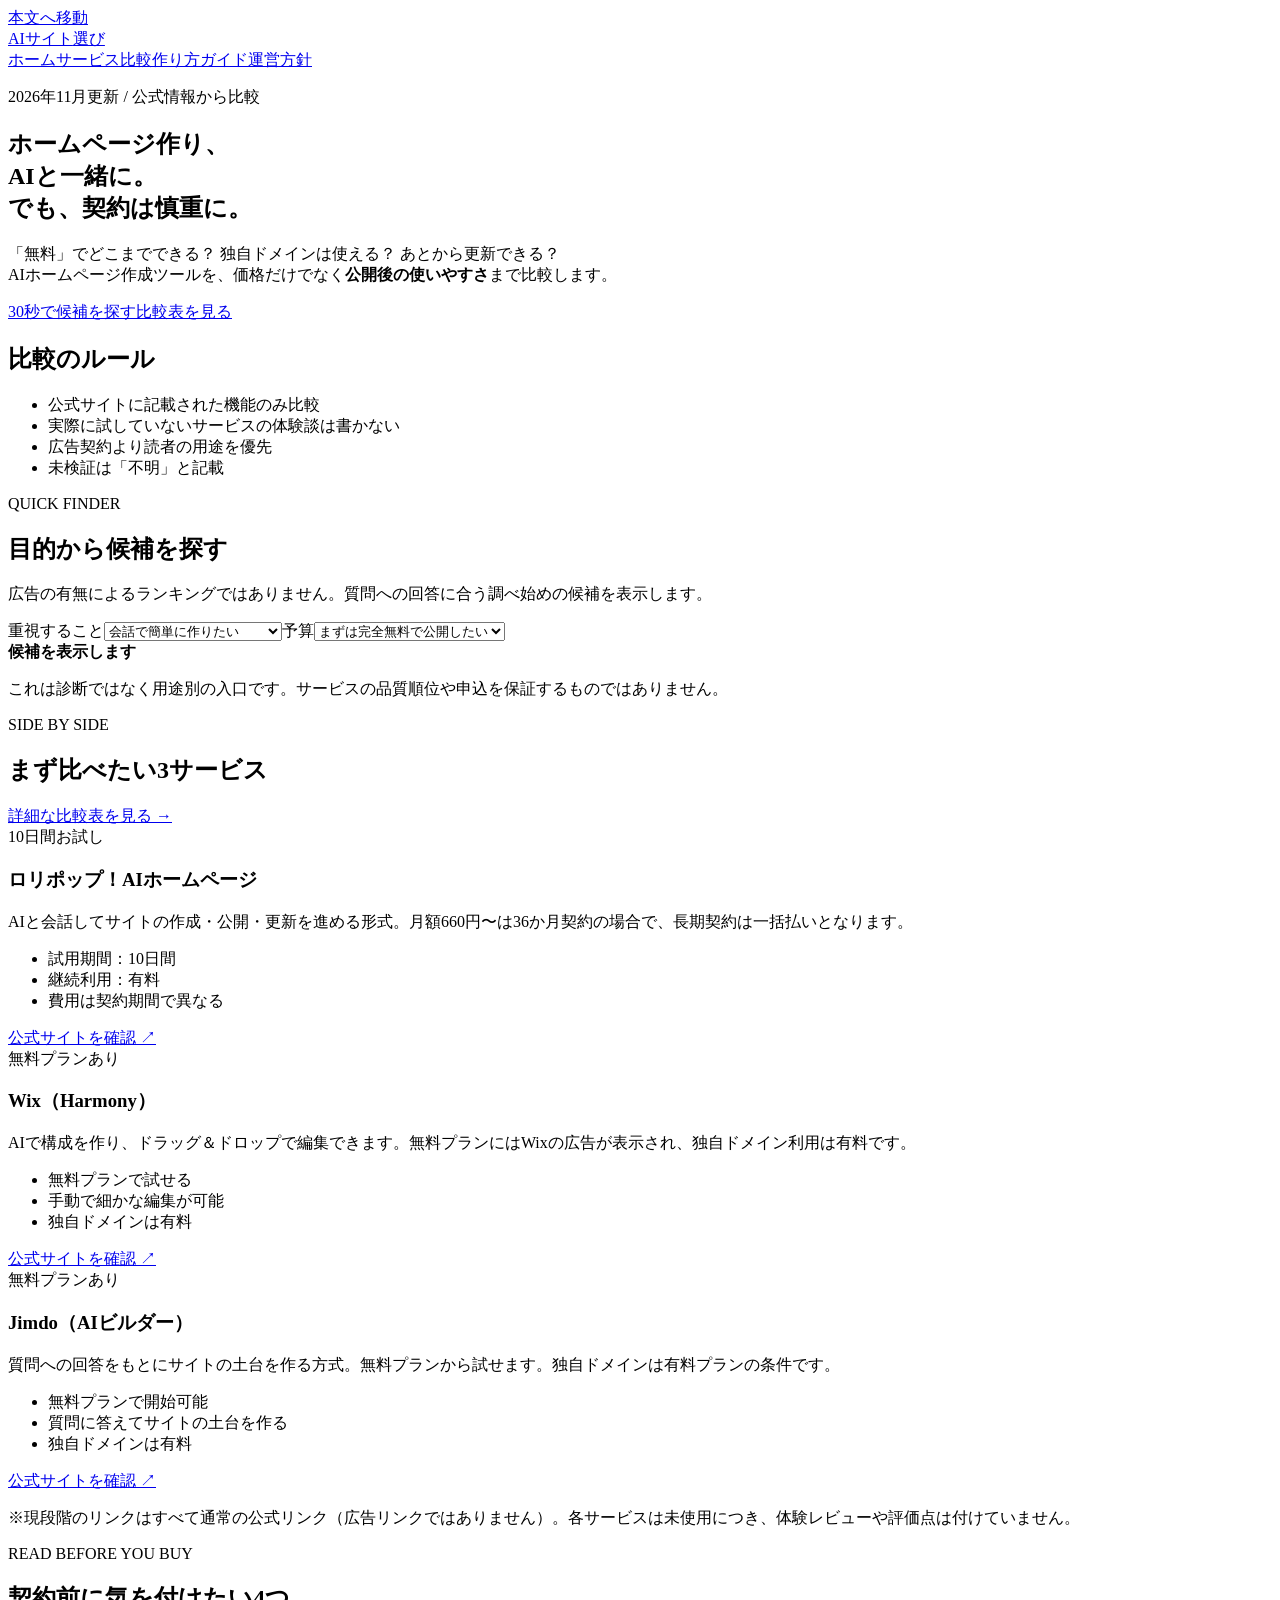
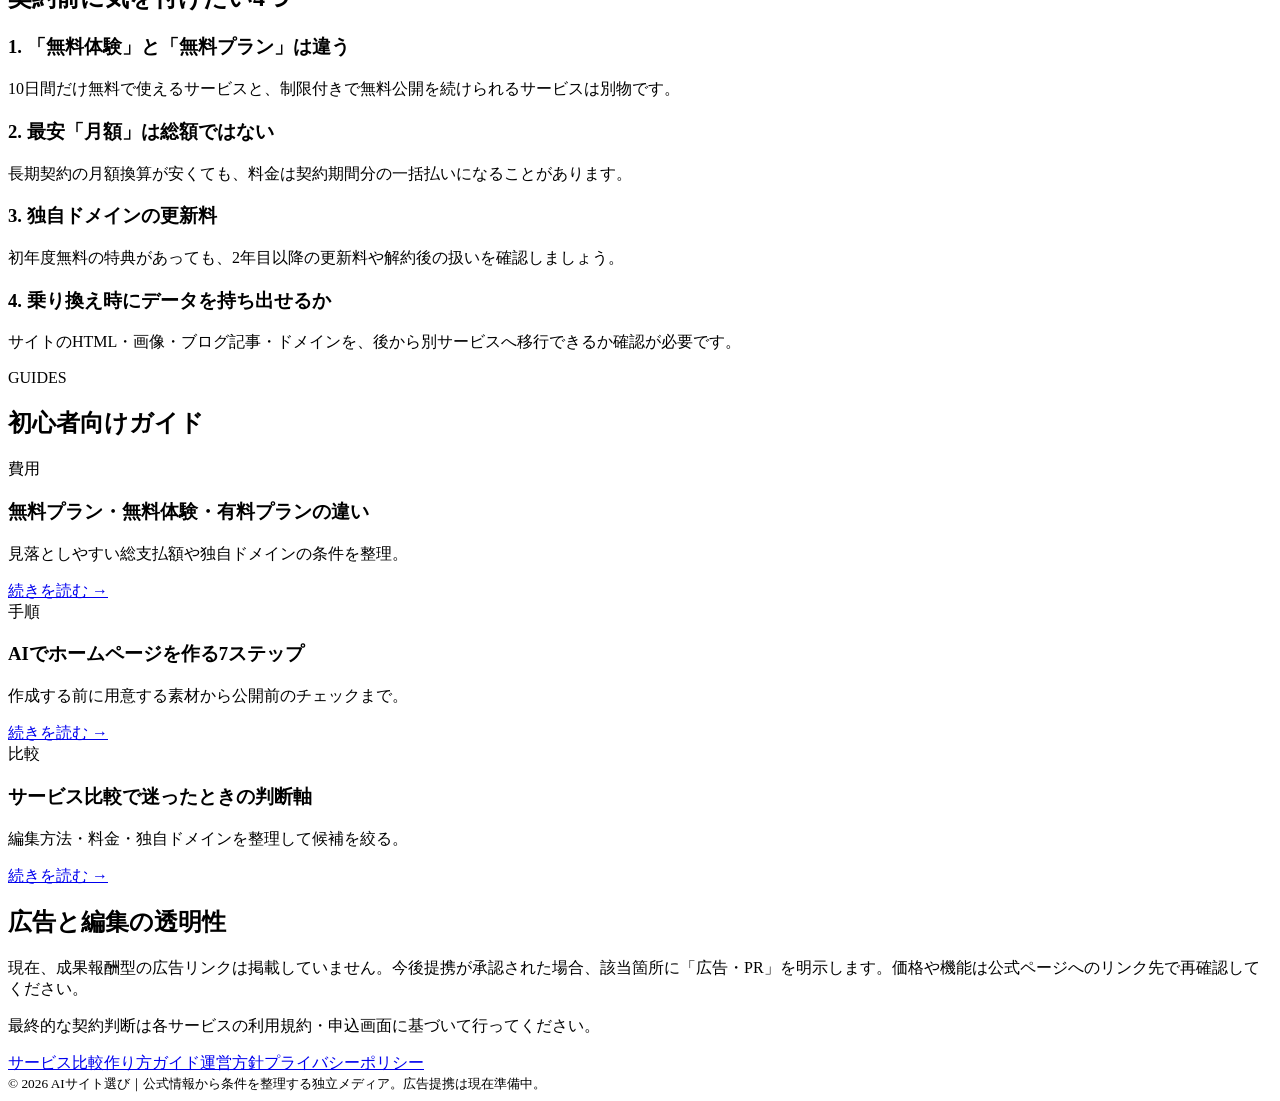
==== site/index.html @ 31f412bf "feat: publish AI website comparison v1 with scheduled checks" ====
<!doctype html>
<html lang="ja"><head>
<meta charset="utf-8"><meta name="viewport" content="width=device-width,initial-scale=1">
<meta name="description" content="AIでホームページを作りたい初心者へ。ロリポップ！AIホームページ、Wix、Jimdoの無料利用・有料条件・編集方法を公式情報から比較。">
<title>AIサイト選び｜AIホームページの作成ツールを公式情報で比較</title>
<meta name="robots" content="index,follow"><meta name="theme-color" content="#123044">
<link rel="stylesheet" href="/assets/styles.css">
</head><body><a class="skip" href="#main">本文へ移動</a>
<header class="masthead"><div class="wrap header-inner"><a class="logo" href="/">AIサイト<span>選び</span></a><nav class="nav" aria-label="メインナビゲーション"><a href="/index.html" aria-current="page">ホーム</a><a href="/compare.html">サービス比較</a><a href="/guide.html">作り方ガイド</a><a href="/about.html">運営方針</a></nav></div></header>
<main id="main">
<section class="hero"><div class="wrap hero-grid"><div><p class="eyebrow">2026年11月更新 / 公式情報から比較</p><h1>ホームページ作り、<br>AIと一緒に。<br>でも、契約は慎重に。</h1><p>「無料」でどこまでできる？ 独自ドメインは使える？ あとから更新できる？<br>AIホームページ作成ツールを、価格だけでなく<strong>公開後の使いやすさ</strong>まで比較します。</p><div class="actions"><a href="#finder" class="btn">30秒で候補を探す</a><a href="/compare.html" class="btn btn-alt">比較表を見る</a></div></div><aside class="hero-note"><h2>比較のルール</h2><ul><li>公式サイトに記載された機能のみ比較</li><li>実際に試していないサービスの体験談は書かない</li><li>広告契約より読者の用途を優先</li><li>未検証は「不明」と記載</li></ul></aside></div></section>
<section class="wrap section" id="finder"><p class="kicker">QUICK FINDER</p><h2>目的から候補を探す</h2><p class="muted">広告の有無によるランキングではありません。質問への回答に合う調べ始めの候補を表示します。</p><div class="picker"><div class="picker-grid"><label for="purpose">重視すること<select id="purpose"><option value="simple">会話で簡単に作りたい</option><option value="design">デザインを細かく直したい</option><option value="quick">質問に答えて作りたい</option></select></label><label for="budget">予算<select id="budget"><option value="free">まずは完全無料で公開したい</option><option value="paid">必要なら有料でもよい</option></select></label></div><div id="picker-result" class="picker-result" aria-live="polite"><strong>候補を表示します</strong></div><p class="aside">これは診断ではなく用途別の入口です。サービスの品質順位や申込を保証するものではありません。</p></div></section>
<section class="section section-alt"><div class="wrap"><div class="split"><div><p class="kicker">SIDE BY SIDE</p><h2>まず比べたい3サービス</h2></div><a href="/compare.html">詳細な比較表を見る →</a></div><div class="cards">
<article class="card"><span class="pill">10日間お試し</span><h3>ロリポップ！AIホームページ</h3><p>AIと会話してサイトの作成・公開・更新を進める形式。月額660円〜は36か月契約の場合で、長期契約は一括払いとなります。</p><ul><li>試用期間：10日間</li><li>継続利用：有料</li><li>費用は契約期間で異なる</li></ul><a class="card-link" href="https://lolipop.jp/ai/homepage/" target="_blank" rel="noopener noreferrer">公式サイトを確認 ↗</a></article>
<article class="card"><span class="pill neutral">無料プランあり</span><h3>Wix（Harmony）</h3><p>AIで構成を作り、ドラッグ＆ドロップで編集できます。無料プランにはWixの広告が表示され、独自ドメイン利用は有料です。</p><ul><li>無料プランで試せる</li><li>手動で細かな編集が可能</li><li>独自ドメインは有料</li></ul><a class="card-link" href="https://ja.wix.com/" target="_blank" rel="noopener noreferrer">公式サイトを確認 ↗</a></article>
<article class="card"><span class="pill neutral">無料プランあり</span><h3>Jimdo（AIビルダー）</h3><p>質問への回答をもとにサイトの土台を作る方式。無料プランから試せます。独自ドメインは有料プランの条件です。</p><ul><li>無料プランで開始可能</li><li>質問に答えてサイトの土台を作る</li><li>独自ドメインは有料</li></ul><a class="card-link" href="https://www.jimdo.com/jp/" target="_blank" rel="noopener noreferrer">公式サイトを確認 ↗</a></article>
</div><p class="aside">※現段階のリンクはすべて通常の公式リンク（広告リンクではありません）。各サービスは未使用につき、体験レビューや評価点は付けていません。</p></div></section>
<section class="wrap section"><p class="kicker">READ BEFORE YOU BUY</p><h2>契約前に気を付けたい4つ</h2><div class="list-cards"><div><h3>1. 「無料体験」と「無料プラン」は違う</h3><p>10日間だけ無料で使えるサービスと、制限付きで無料公開を続けられるサービスは別物です。</p></div><div><h3>2. 最安「月額」は総額ではない</h3><p>長期契約の月額換算が安くても、料金は契約期間分の一括払いになることがあります。</p></div><div><h3>3. 独自ドメインの更新料</h3><p>初年度無料の特典があっても、2年目以降の更新料や解約後の扱いを確認しましょう。</p></div><div><h3>4. 乗り換え時にデータを持ち出せるか</h3><p>サイトのHTML・画像・ブログ記事・ドメインを、後から別サービスへ移行できるか確認が必要です。</p></div></div></section>
<section class="section section-alt"><div class="wrap"><p class="kicker">GUIDES</p><h2>初心者向けガイド</h2><div class="cards"><article class="card"><span class="chip">費用</span><h3>無料プラン・無料体験・有料プランの違い</h3><p>見落としやすい総支払額や独自ドメインの条件を整理。</p><a class="card-link" href="/articles/free-vs-trial.html">続きを読む →</a></article><article class="card"><span class="chip">手順</span><h3>AIでホームページを作る7ステップ</h3><p>作成する前に用意する素材から公開前のチェックまで。</p><a class="card-link" href="/guide.html">続きを読む →</a></article><article class="card"><span class="chip">比較</span><h3>サービス比較で迷ったときの判断軸</h3><p>編集方法・料金・独自ドメインを整理して候補を絞る。</p><a class="card-link" href="/compare.html">続きを読む →</a></article></div></div></section>
<section class="wrap section"><h2>広告と編集の透明性</h2><div class="notice">現在、成果報酬型の広告リンクは掲載していません。今後提携が承認された場合、該当箇所に「広告・PR」を明示します。価格や機能は公式ページへのリンク先で再確認してください。</div><p class="muted small">最終的な契約判断は各サービスの利用規約・申込画面に基づいて行ってください。</p></section>
</main>
<footer class="footer"><div class="wrap"><div class="footer-links"><a href="/compare.html">サービス比較</a><a href="/guide.html">作り方ガイド</a><a href="/about.html">運営方針</a><a href="/privacy.html">プライバシーポリシー</a></div><small>© 2026 AIサイト選び｜公式情報から条件を整理する独立メディア。広告提携は現在準備中。</small></div></footer>
<script src="/assets/app.js" defer></script></body></html>
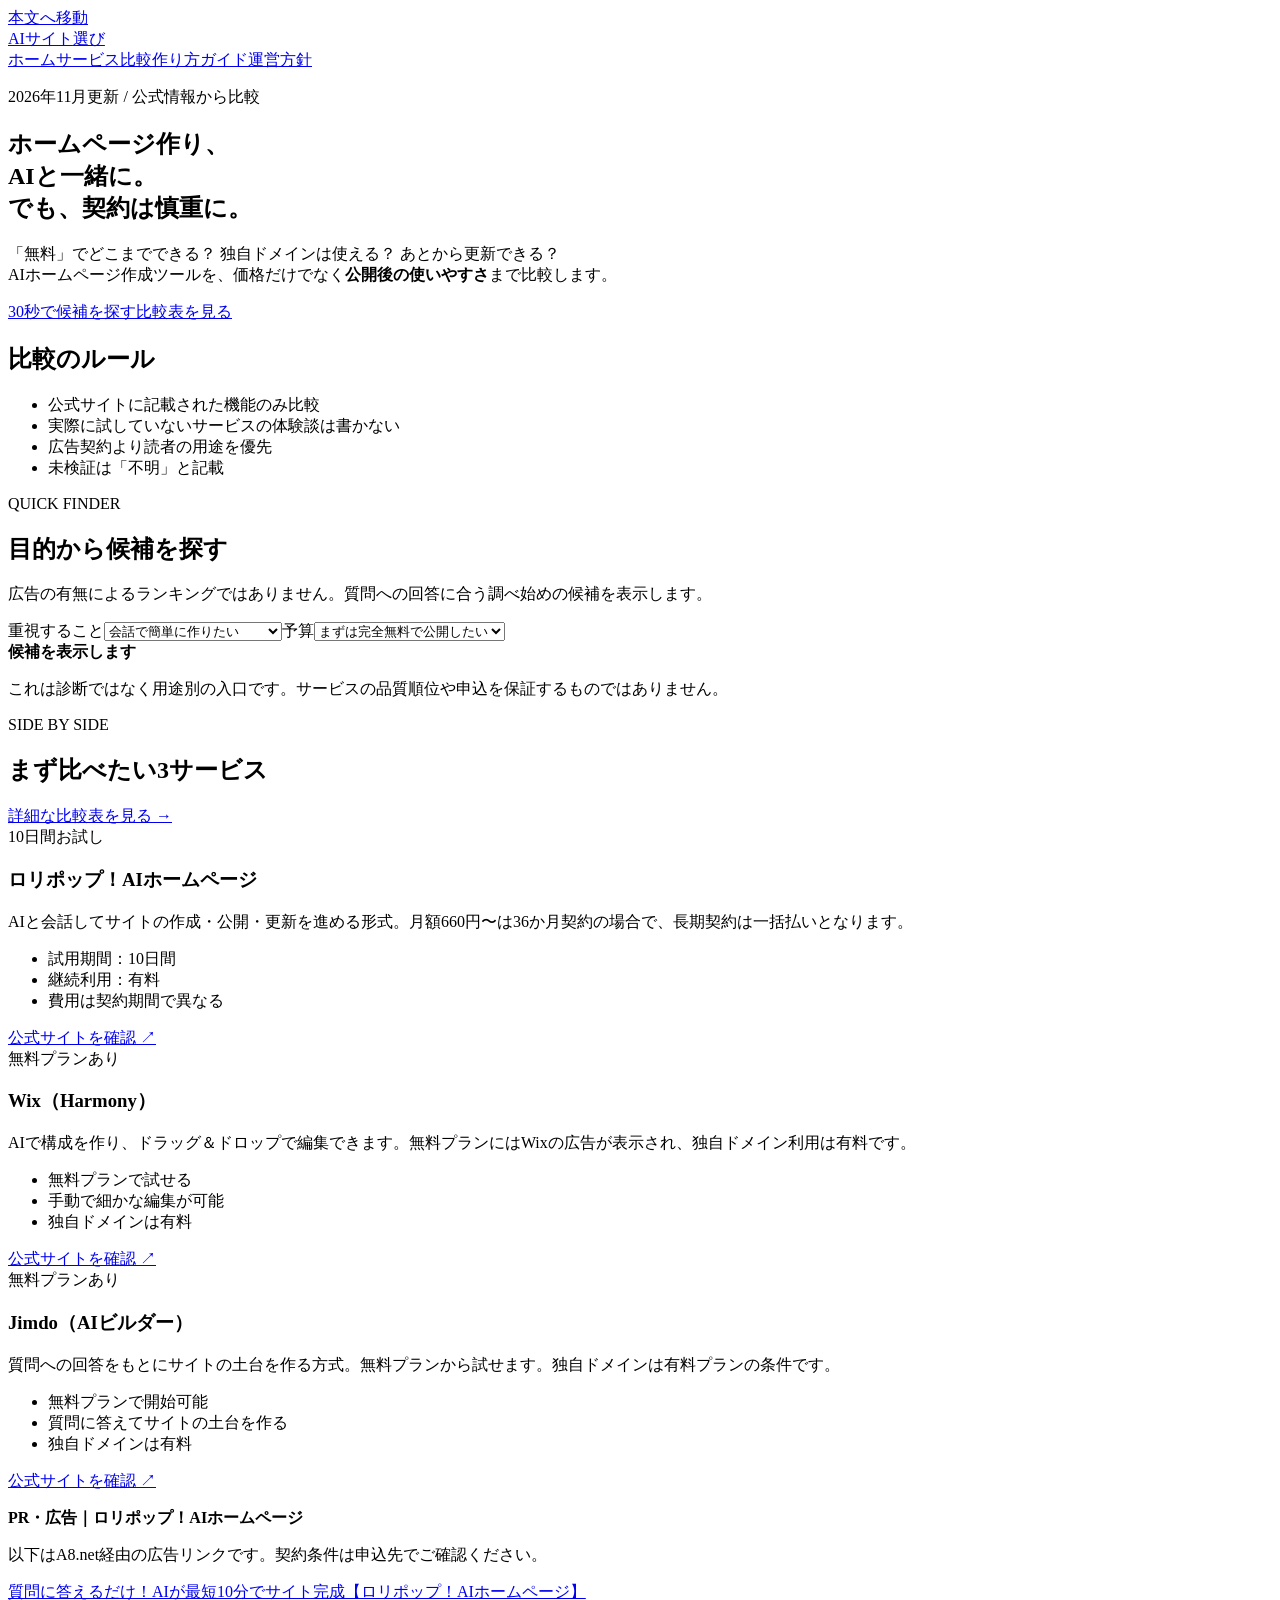
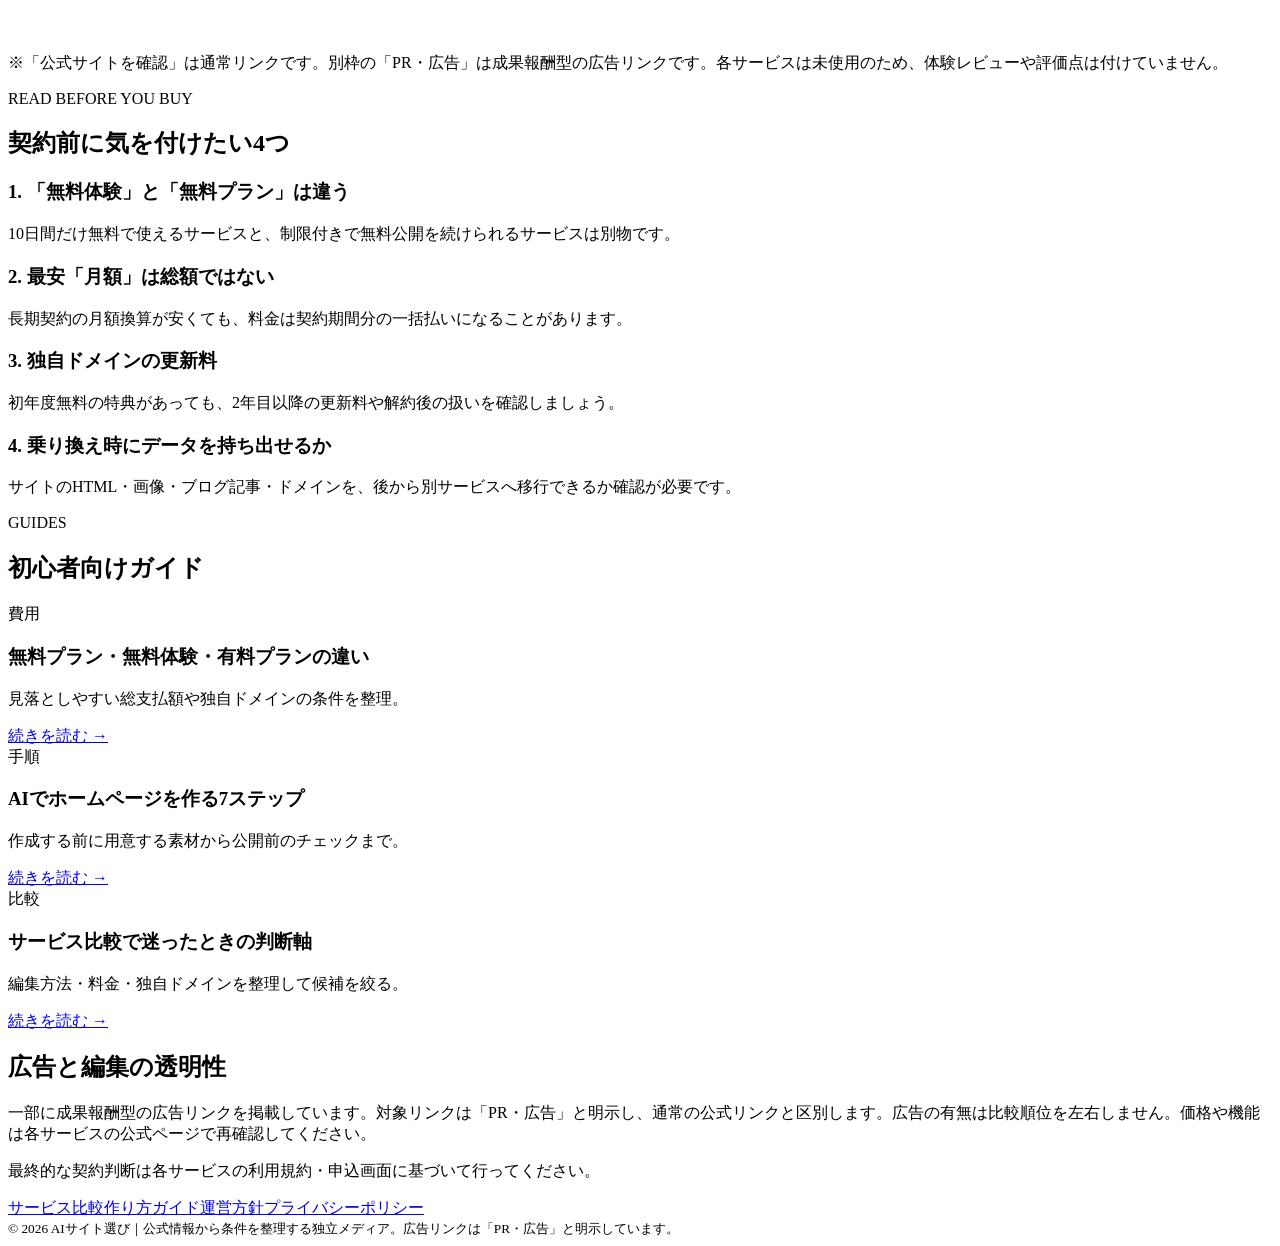
==== commit f9607b08: "feat(affiliate): publish approved A8 text ad with clear PR disclosure" ====
--- a/site/index.html
+++ b/site/index.html
@@ -5,6 +5,7 @@
 <title>AIサイト選び｜AIホームページの作成ツールを公式情報で比較</title>
 <meta name="robots" content="index,follow"><meta name="theme-color" content="#123044">
 <link rel="stylesheet" href="/assets/styles.css">
+<meta name="google-site-verification" content="gdwm3uodac9SUT8E0ySPk1PbU5tpjHOP52BWKDZ4WbQ" />
 </head><body><a class="skip" href="#main">本文へ移動</a>
 <header class="masthead"><div class="wrap header-inner"><a class="logo" href="/">AIサイト<span>選び</span></a><nav class="nav" aria-label="メインナビゲーション"><a href="/index.html" aria-current="page">ホーム</a><a href="/compare.html">サービス比較</a><a href="/guide.html">作り方ガイド</a><a href="/about.html">運営方針</a></nav></div></header>
 <main id="main">
@@ -14,10 +15,11 @@
 <article class="card"><span class="pill">10日間お試し</span><h3>ロリポップ！AIホームページ</h3><p>AIと会話してサイトの作成・公開・更新を進める形式。月額660円〜は36か月契約の場合で、長期契約は一括払いとなります。</p><ul><li>試用期間：10日間</li><li>継続利用：有料</li><li>費用は契約期間で異なる</li></ul><a class="card-link" href="https://lolipop.jp/ai/homepage/" target="_blank" rel="noopener noreferrer">公式サイトを確認 ↗</a></article>
 <article class="card"><span class="pill neutral">無料プランあり</span><h3>Wix（Harmony）</h3><p>AIで構成を作り、ドラッグ＆ドロップで編集できます。無料プランにはWixの広告が表示され、独自ドメイン利用は有料です。</p><ul><li>無料プランで試せる</li><li>手動で細かな編集が可能</li><li>独自ドメインは有料</li></ul><a class="card-link" href="https://ja.wix.com/" target="_blank" rel="noopener noreferrer">公式サイトを確認 ↗</a></article>
 <article class="card"><span class="pill neutral">無料プランあり</span><h3>Jimdo（AIビルダー）</h3><p>質問への回答をもとにサイトの土台を作る方式。無料プランから試せます。独自ドメインは有料プランの条件です。</p><ul><li>無料プランで開始可能</li><li>質問に答えてサイトの土台を作る</li><li>独自ドメインは有料</li></ul><a class="card-link" href="https://www.jimdo.com/jp/" target="_blank" rel="noopener noreferrer">公式サイトを確認 ↗</a></article>
-</div><p class="aside">※現段階のリンクはすべて通常の公式リンク（広告リンクではありません）。各サービスは未使用につき、体験レビューや評価点は付けていません。</p></div></section>
+</div><aside class="notice" aria-label="広告"><p><strong>PR・広告｜ロリポップ！AIホームページ</strong></p><p>以下はA8.net経由の広告リンクです。契約条件は申込先でご確認ください。</p><p><a href="https://px.a8.net/svt/ejp?a8mat=4BGR8X+DJM182+348+4SNX5E" rel="nofollow">質問に答えるだけ！AIが最短10分でサイト完成【ロリポップ！AIホームページ】</a></p>
+<img border="0" width="1" height="1" src="https://www19.a8.net/0.gif?a8mat=4BGR8X+DJM182+348+4SNX5E" alt=""></aside><p class="aside">※「公式サイトを確認」は通常リンクです。別枠の「PR・広告」は成果報酬型の広告リンクです。各サービスは未使用のため、体験レビューや評価点は付けていません。</p></div></section>
 <section class="wrap section"><p class="kicker">READ BEFORE YOU BUY</p><h2>契約前に気を付けたい4つ</h2><div class="list-cards"><div><h3>1. 「無料体験」と「無料プラン」は違う</h3><p>10日間だけ無料で使えるサービスと、制限付きで無料公開を続けられるサービスは別物です。</p></div><div><h3>2. 最安「月額」は総額ではない</h3><p>長期契約の月額換算が安くても、料金は契約期間分の一括払いになることがあります。</p></div><div><h3>3. 独自ドメインの更新料</h3><p>初年度無料の特典があっても、2年目以降の更新料や解約後の扱いを確認しましょう。</p></div><div><h3>4. 乗り換え時にデータを持ち出せるか</h3><p>サイトのHTML・画像・ブログ記事・ドメインを、後から別サービスへ移行できるか確認が必要です。</p></div></div></section>
 <section class="section section-alt"><div class="wrap"><p class="kicker">GUIDES</p><h2>初心者向けガイド</h2><div class="cards"><article class="card"><span class="chip">費用</span><h3>無料プラン・無料体験・有料プランの違い</h3><p>見落としやすい総支払額や独自ドメインの条件を整理。</p><a class="card-link" href="/articles/free-vs-trial.html">続きを読む →</a></article><article class="card"><span class="chip">手順</span><h3>AIでホームページを作る7ステップ</h3><p>作成する前に用意する素材から公開前のチェックまで。</p><a class="card-link" href="/guide.html">続きを読む →</a></article><article class="card"><span class="chip">比較</span><h3>サービス比較で迷ったときの判断軸</h3><p>編集方法・料金・独自ドメインを整理して候補を絞る。</p><a class="card-link" href="/compare.html">続きを読む →</a></article></div></div></section>
-<section class="wrap section"><h2>広告と編集の透明性</h2><div class="notice">現在、成果報酬型の広告リンクは掲載していません。今後提携が承認された場合、該当箇所に「広告・PR」を明示します。価格や機能は公式ページへのリンク先で再確認してください。</div><p class="muted small">最終的な契約判断は各サービスの利用規約・申込画面に基づいて行ってください。</p></section>
+<section class="wrap section"><h2>広告と編集の透明性</h2><div class="notice">一部に成果報酬型の広告リンクを掲載しています。対象リンクは「PR・広告」と明示し、通常の公式リンクと区別します。広告の有無は比較順位を左右しません。価格や機能は各サービスの公式ページで再確認してください。</div><p class="muted small">最終的な契約判断は各サービスの利用規約・申込画面に基づいて行ってください。</p></section>
 </main>
-<footer class="footer"><div class="wrap"><div class="footer-links"><a href="/compare.html">サービス比較</a><a href="/guide.html">作り方ガイド</a><a href="/about.html">運営方針</a><a href="/privacy.html">プライバシーポリシー</a></div><small>© 2026 AIサイト選び｜公式情報から条件を整理する独立メディア。広告提携は現在準備中。</small></div></footer>
+<footer class="footer"><div class="wrap"><div class="footer-links"><a href="/compare.html">サービス比較</a><a href="/guide.html">作り方ガイド</a><a href="/about.html">運営方針</a><a href="/privacy.html">プライバシーポリシー</a></div><small>© 2026 AIサイト選び｜公式情報から条件を整理する独立メディア。広告リンクは「PR・広告」と明示しています。</small></div></footer>
 <script src="/assets/app.js" defer></script></body></html>
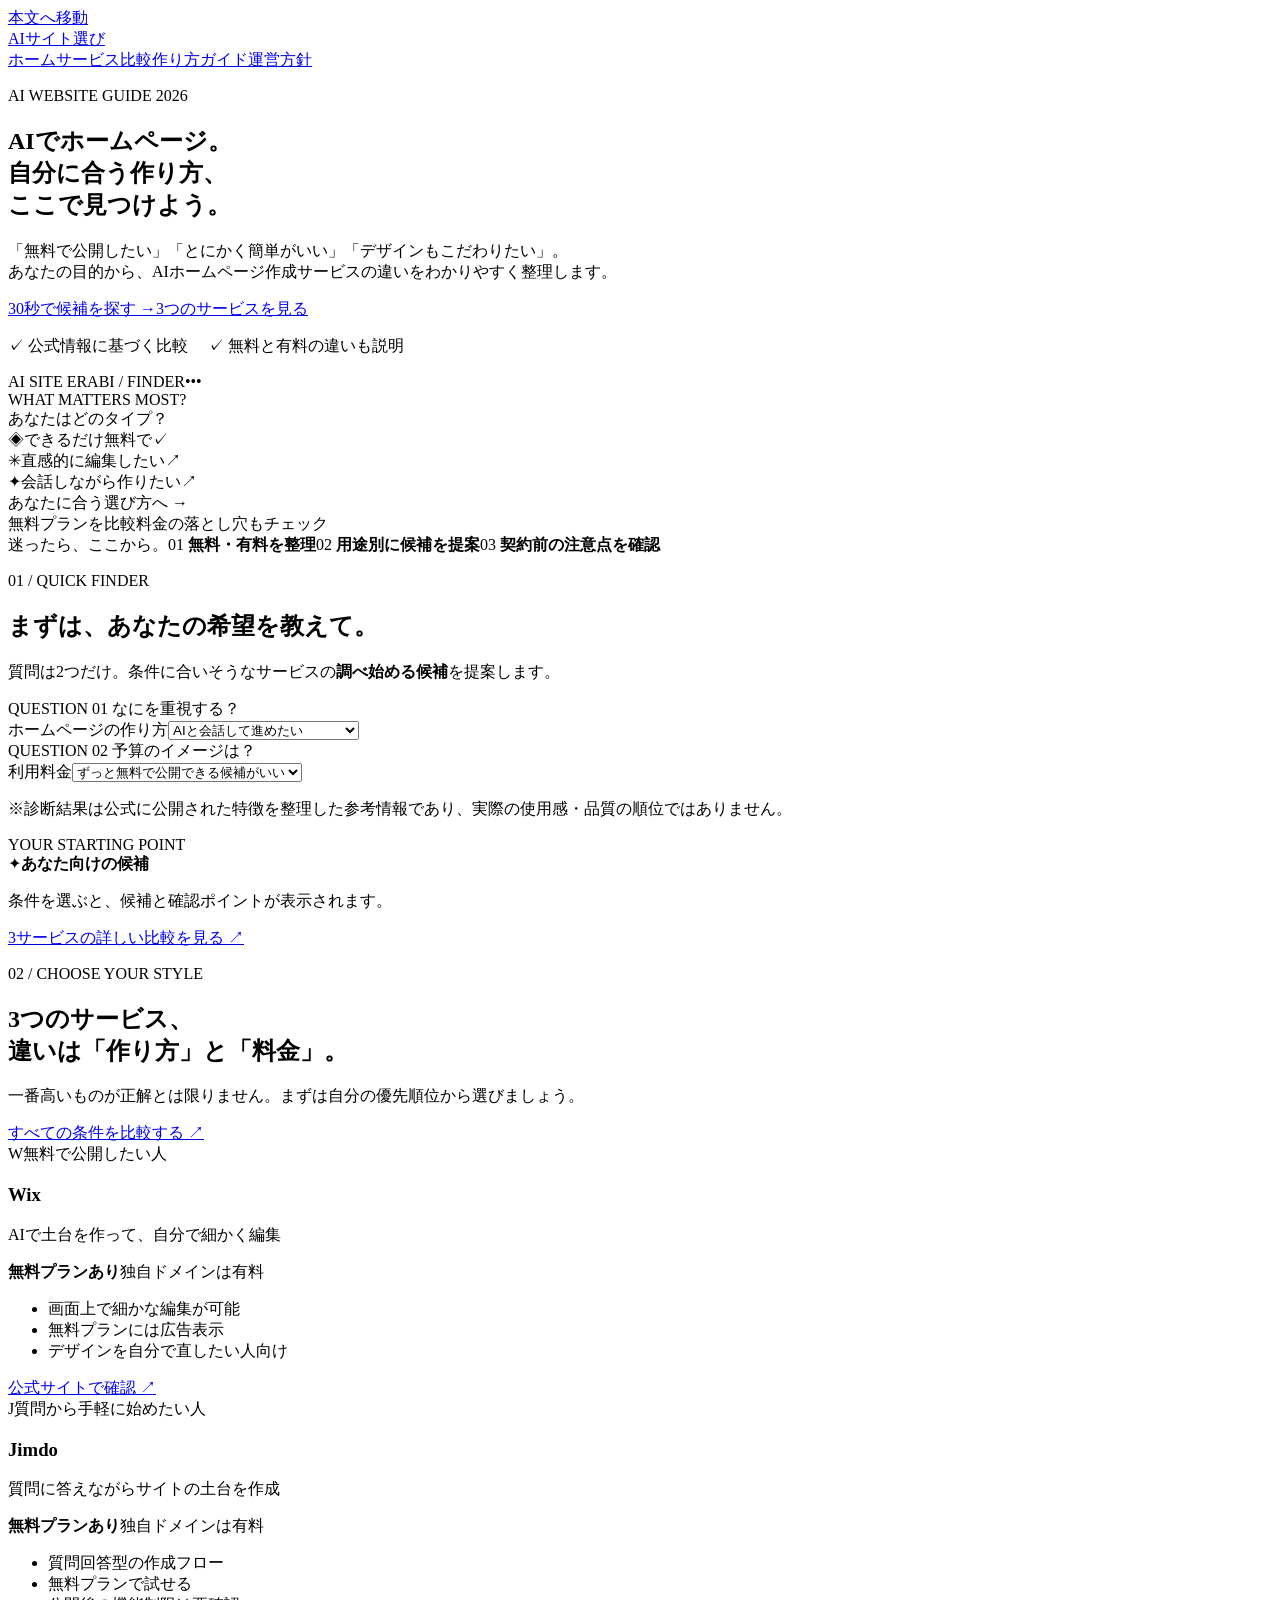
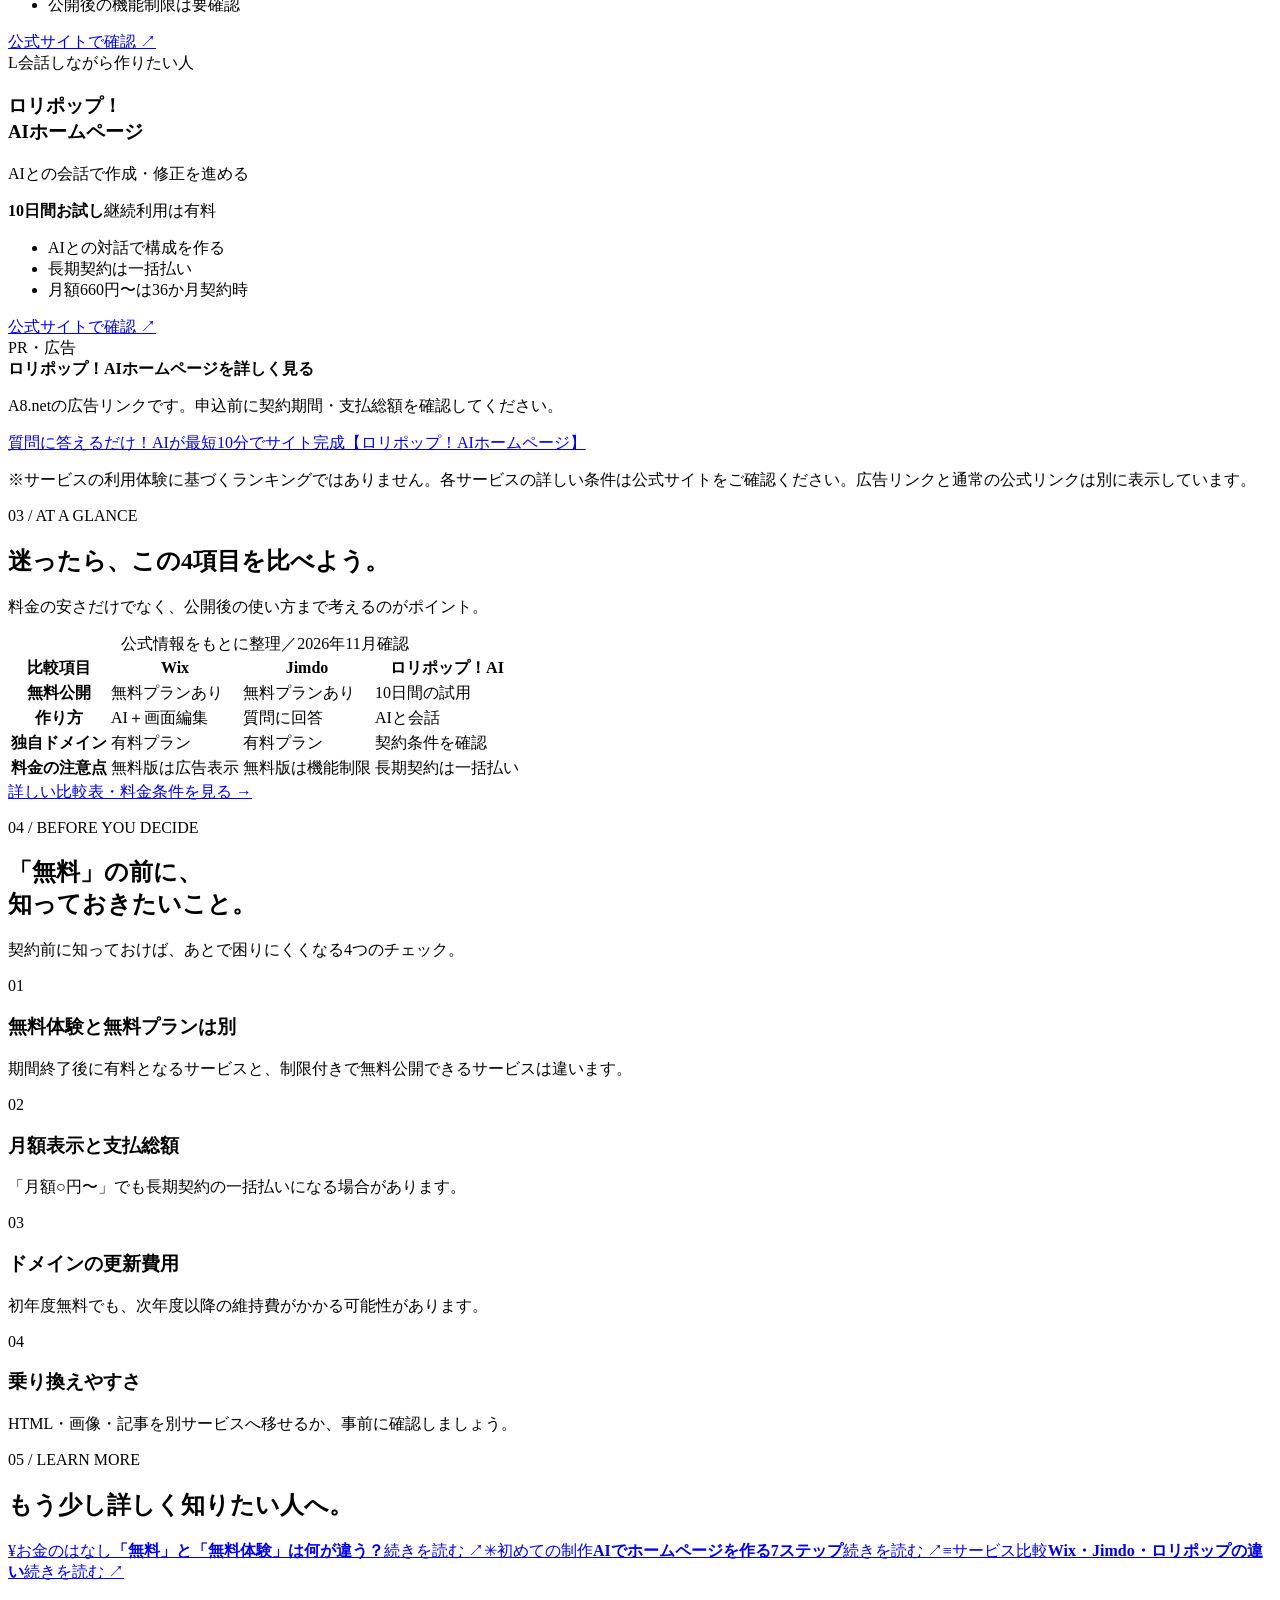
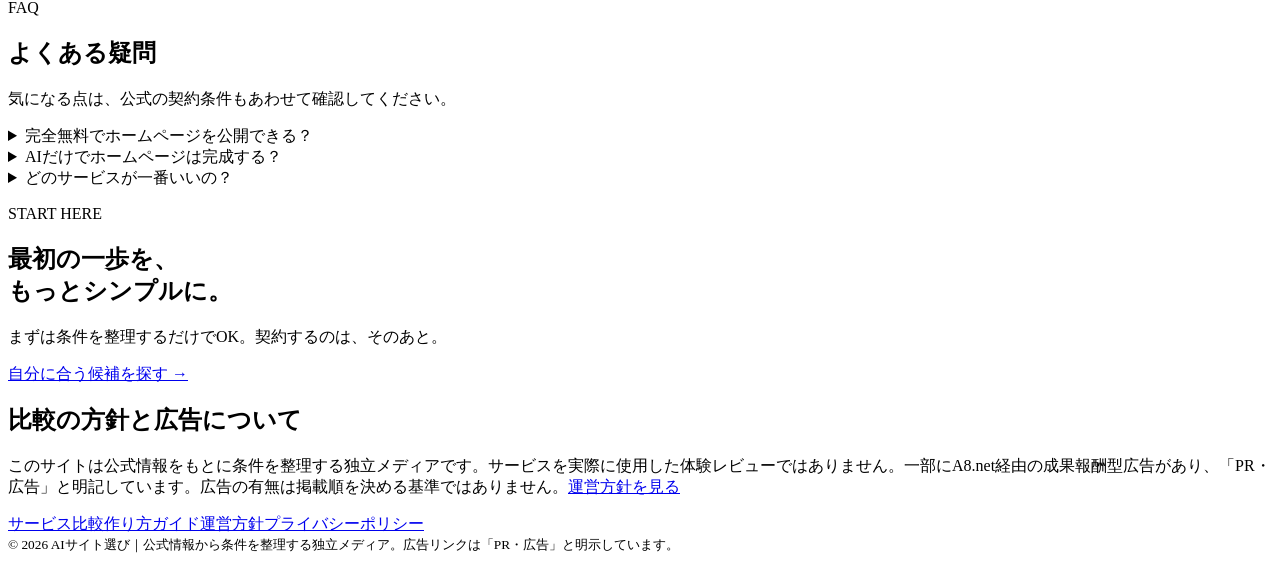
==== commit 7fe20139: "feat(ui): rebuild homepage with guided comparison and clear editorial flow" ====
--- a/site/index.html
+++ b/site/index.html
@@ -9,17 +9,70 @@
 </head><body><a class="skip" href="#main">本文へ移動</a>
 <header class="masthead"><div class="wrap header-inner"><a class="logo" href="/">AIサイト<span>選び</span></a><nav class="nav" aria-label="メインナビゲーション"><a href="/index.html" aria-current="page">ホーム</a><a href="/compare.html">サービス比較</a><a href="/guide.html">作り方ガイド</a><a href="/about.html">運営方針</a></nav></div></header>
 <main id="main">
-<section class="hero"><div class="wrap hero-grid"><div><p class="eyebrow">2026年11月更新 / 公式情報から比較</p><h1>ホームページ作り、<br>AIと一緒に。<br>でも、契約は慎重に。</h1><p>「無料」でどこまでできる？ 独自ドメインは使える？ あとから更新できる？<br>AIホームページ作成ツールを、価格だけでなく<strong>公開後の使いやすさ</strong>まで比較します。</p><div class="actions"><a href="#finder" class="btn">30秒で候補を探す</a><a href="/compare.html" class="btn btn-alt">比較表を見る</a></div></div><aside class="hero-note"><h2>比較のルール</h2><ul><li>公式サイトに記載された機能のみ比較</li><li>実際に試していないサービスの体験談は書かない</li><li>広告契約より読者の用途を優先</li><li>未検証は「不明」と記載</li></ul></aside></div></section>
-<section class="wrap section" id="finder"><p class="kicker">QUICK FINDER</p><h2>目的から候補を探す</h2><p class="muted">広告の有無によるランキングではありません。質問への回答に合う調べ始めの候補を表示します。</p><div class="picker"><div class="picker-grid"><label for="purpose">重視すること<select id="purpose"><option value="simple">会話で簡単に作りたい</option><option value="design">デザインを細かく直したい</option><option value="quick">質問に答えて作りたい</option></select></label><label for="budget">予算<select id="budget"><option value="free">まずは完全無料で公開したい</option><option value="paid">必要なら有料でもよい</option></select></label></div><div id="picker-result" class="picker-result" aria-live="polite"><strong>候補を表示します</strong></div><p class="aside">これは診断ではなく用途別の入口です。サービスの品質順位や申込を保証するものではありません。</p></div></section>
-<section class="section section-alt"><div class="wrap"><div class="split"><div><p class="kicker">SIDE BY SIDE</p><h2>まず比べたい3サービス</h2></div><a href="/compare.html">詳細な比較表を見る →</a></div><div class="cards">
-<article class="card"><span class="pill">10日間お試し</span><h3>ロリポップ！AIホームページ</h3><p>AIと会話してサイトの作成・公開・更新を進める形式。月額660円〜は36か月契約の場合で、長期契約は一括払いとなります。</p><ul><li>試用期間：10日間</li><li>継続利用：有料</li><li>費用は契約期間で異なる</li></ul><a class="card-link" href="https://lolipop.jp/ai/homepage/" target="_blank" rel="noopener noreferrer">公式サイトを確認 ↗</a></article>
-<article class="card"><span class="pill neutral">無料プランあり</span><h3>Wix（Harmony）</h3><p>AIで構成を作り、ドラッグ＆ドロップで編集できます。無料プランにはWixの広告が表示され、独自ドメイン利用は有料です。</p><ul><li>無料プランで試せる</li><li>手動で細かな編集が可能</li><li>独自ドメインは有料</li></ul><a class="card-link" href="https://ja.wix.com/" target="_blank" rel="noopener noreferrer">公式サイトを確認 ↗</a></article>
-<article class="card"><span class="pill neutral">無料プランあり</span><h3>Jimdo（AIビルダー）</h3><p>質問への回答をもとにサイトの土台を作る方式。無料プランから試せます。独自ドメインは有料プランの条件です。</p><ul><li>無料プランで開始可能</li><li>質問に答えてサイトの土台を作る</li><li>独自ドメインは有料</li></ul><a class="card-link" href="https://www.jimdo.com/jp/" target="_blank" rel="noopener noreferrer">公式サイトを確認 ↗</a></article>
-</div><aside class="notice" aria-label="広告"><p><strong>PR・広告｜ロリポップ！AIホームページ</strong></p><p>以下はA8.net経由の広告リンクです。契約条件は申込先でご確認ください。</p><p><a href="https://px.a8.net/svt/ejp?a8mat=4BGR8X+DJM182+348+4SNX5E" rel="nofollow">質問に答えるだけ！AIが最短10分でサイト完成【ロリポップ！AIホームページ】</a></p>
-<img border="0" width="1" height="1" src="https://www19.a8.net/0.gif?a8mat=4BGR8X+DJM182+348+4SNX5E" alt=""></aside><p class="aside">※「公式サイトを確認」は通常リンクです。別枠の「PR・広告」は成果報酬型の広告リンクです。各サービスは未使用のため、体験レビューや評価点は付けていません。</p></div></section>
-<section class="wrap section"><p class="kicker">READ BEFORE YOU BUY</p><h2>契約前に気を付けたい4つ</h2><div class="list-cards"><div><h3>1. 「無料体験」と「無料プラン」は違う</h3><p>10日間だけ無料で使えるサービスと、制限付きで無料公開を続けられるサービスは別物です。</p></div><div><h3>2. 最安「月額」は総額ではない</h3><p>長期契約の月額換算が安くても、料金は契約期間分の一括払いになることがあります。</p></div><div><h3>3. 独自ドメインの更新料</h3><p>初年度無料の特典があっても、2年目以降の更新料や解約後の扱いを確認しましょう。</p></div><div><h3>4. 乗り換え時にデータを持ち出せるか</h3><p>サイトのHTML・画像・ブログ記事・ドメインを、後から別サービスへ移行できるか確認が必要です。</p></div></div></section>
-<section class="section section-alt"><div class="wrap"><p class="kicker">GUIDES</p><h2>初心者向けガイド</h2><div class="cards"><article class="card"><span class="chip">費用</span><h3>無料プラン・無料体験・有料プランの違い</h3><p>見落としやすい総支払額や独自ドメインの条件を整理。</p><a class="card-link" href="/articles/free-vs-trial.html">続きを読む →</a></article><article class="card"><span class="chip">手順</span><h3>AIでホームページを作る7ステップ</h3><p>作成する前に用意する素材から公開前のチェックまで。</p><a class="card-link" href="/guide.html">続きを読む →</a></article><article class="card"><span class="chip">比較</span><h3>サービス比較で迷ったときの判断軸</h3><p>編集方法・料金・独自ドメインを整理して候補を絞る。</p><a class="card-link" href="/compare.html">続きを読む →</a></article></div></div></section>
-<section class="wrap section"><h2>広告と編集の透明性</h2><div class="notice">一部に成果報酬型の広告リンクを掲載しています。対象リンクは「PR・広告」と明示し、通常の公式リンクと区別します。広告の有無は比較順位を左右しません。価格や機能は各サービスの公式ページで再確認してください。</div><p class="muted small">最終的な契約判断は各サービスの利用規約・申込画面に基づいて行ってください。</p></section>
+<section class="hero hero-v2"><div class="wrap hero-grid">
+  <div class="hero-copy">
+    <p class="eyebrow"><span class="eyebrow-dot" aria-hidden="true"></span> AI WEBSITE GUIDE <span class="eyebrow-year">2026</span></p>
+    <h1>AIでホームページ。<br><span class="gradient-text">自分に合う作り方、<br>ここで見つけよう。</span></h1>
+    <p class="hero-lead">「無料で公開したい」「とにかく簡単がいい」「デザインもこだわりたい」。<br>あなたの目的から、AIホームページ作成サービスの違いをわかりやすく整理します。</p>
+    <div class="actions"><a href="#choose" class="btn btn-primary">30秒で候補を探す <span aria-hidden="true">→</span></a><a href="#services" class="btn btn-ghost">3つのサービスを見る</a></div>
+    <p class="hero-proof"><span aria-hidden="true">✓</span> 公式情報に基づく比較　 <span aria-hidden="true">✓</span> 無料と有料の違いも説明</p>
+  </div>
+  <div class="hero-visual" aria-hidden="true">
+    <div class="browser-preview">
+      <div class="browser-toolbar"><span class="window-dots"><i></i><i></i><i></i></span><span class="browser-address">AI SITE ERABI / FINDER</span><span class="browser-menu">•••</span></div>
+      <div class="browser-inner"><div class="browser-intro">WHAT MATTERS MOST?</div><div class="browser-title">あなたはどのタイプ？</div>
+        <div class="browser-option"><span class="option-emoji">◈</span><span>できるだけ無料で</span><span class="option-check">✓</span></div>
+        <div class="browser-option muted-option"><span class="option-emoji">✳</span><span>直感的に編集したい</span><span>↗</span></div>
+        <div class="browser-option muted-option"><span class="option-emoji">✦</span><span>会話しながら作りたい</span><span>↗</span></div>
+        <div class="browser-preview-bottom"><span class="progress-lines"><b></b><b></b><b></b></span><span>あなたに合う選び方へ →</span></div>
+      </div>
+    </div>
+    <span class="float-chip float-a">無料プランを比較</span><span class="float-chip float-b">料金の落とし穴もチェック</span>
+  </div>
+</div></section>
+<div class="trust-strip"><div class="wrap trust-strip-inner"><span>迷ったら、ここから。</span><span>01 <strong>無料・有料を整理</strong></span><span>02 <strong>用途別に候補を提案</strong></span><span>03 <strong>契約前の注意点を確認</strong></span></div></div>
+<section class="section choose-section" id="choose"><div class="wrap">
+  <div class="section-heading"><p class="kicker">01 / QUICK FINDER</p><h2>まずは、あなたの希望を教えて。</h2><p>質問は2つだけ。条件に合いそうなサービスの<strong>調べ始める候補</strong>を提案します。</p></div>
+  <div class="picker picker-v2"><div class="picker-left">
+      <div class="step-label">QUESTION 01 <span>なにを重視する？</span></div>
+      <label class="select-label" for="purpose">ホームページの作り方<select id="purpose"><option value="simple">AIと会話して進めたい</option><option value="design">デザインを自分で調整したい</option><option value="quick">質問に答えて土台を作りたい</option></select></label>
+      <div class="step-label step-label-second">QUESTION 02 <span>予算のイメージは？</span></div>
+      <label class="select-label" for="budget">利用料金<select id="budget"><option value="free">ずっと無料で公開できる候補がいい</option><option value="paid">必要なら有料でもOK</option></select></label>
+      <p class="aside picker-caveat">※診断結果は公式に公開された特徴を整理した参考情報であり、実際の使用感・品質の順位ではありません。</p>
+    </div>
+    <div class="picker-right"><span class="result-chip">YOUR STARTING POINT</span><div class="picker-result" id="picker-result" aria-live="polite" aria-atomic="true"><span class="result-icon" aria-hidden="true">✦</span><strong>あなた向けの候補</strong><p>条件を選ぶと、候補と確認ポイントが表示されます。</p></div><a class="result-more" href="/compare.html">3サービスの詳しい比較を見る <span aria-hidden="true">↗</span></a></div>
+  </div>
+</div></section>
+<section class="section section-alt" id="services"><div class="wrap">
+  <div class="section-heading split"><div><p class="kicker">02 / CHOOSE YOUR STYLE</p><h2>3つのサービス、<br>違いは「作り方」と「料金」。</h2><p>一番高いものが正解とは限りません。まずは自分の優先順位から選びましょう。</p></div><a class="section-text-link" href="/compare.html">すべての条件を比較する ↗</a></div>
+  <div class="service-grid">
+    <article class="service-card service-free"><div class="service-top"><span class="service-symbol symbol-wix">W</span><span class="service-label">無料で公開したい人</span></div><h3>Wix</h3><p class="service-subtitle">AIで土台を作って、自分で細かく編集</p><div class="service-highlight"><strong>無料プランあり</strong><span>独自ドメインは有料</span></div><ul><li>画面上で細かな編集が可能</li><li>無料プランには広告表示</li><li>デザインを自分で直したい人向け</li></ul><a class="service-link" href="https://ja.wix.com/" target="_blank" rel="noopener noreferrer">公式サイトで確認 <span aria-hidden="true">↗</span></a></article>
+    <article class="service-card service-quick"><div class="service-top"><span class="service-symbol symbol-jimdo">J</span><span class="service-label">質問から手軽に始めたい人</span></div><h3>Jimdo</h3><p class="service-subtitle">質問に答えながらサイトの土台を作成</p><div class="service-highlight"><strong>無料プランあり</strong><span>独自ドメインは有料</span></div><ul><li>質問回答型の作成フロー</li><li>無料プランで試せる</li><li>公開後の機能制限は要確認</li></ul><a class="service-link" href="https://www.jimdo.com/jp/" target="_blank" rel="noopener noreferrer">公式サイトで確認 <span aria-hidden="true">↗</span></a></article>
+    <article class="service-card service-chat"><div class="service-top"><span class="service-symbol symbol-loli">L</span><span class="service-label">会話しながら作りたい人</span></div><h3>ロリポップ！<br>AIホームページ</h3><p class="service-subtitle">AIとの会話で作成・修正を進める</p><div class="service-highlight"><strong>10日間お試し</strong><span>継続利用は有料</span></div><ul><li>AIとの対話で構成を作る</li><li>長期契約は一括払い</li><li>月額660円〜は36か月契約時</li></ul><a class="service-link" href="https://lolipop.jp/ai/homepage/" target="_blank" rel="noopener noreferrer">公式サイトで確認 <span aria-hidden="true">↗</span></a></article>
+  </div>
+  <div class="ad-inline"><span class="ad-inline-badge">PR・広告</span><div><strong>ロリポップ！AIホームページを詳しく見る</strong><p>A8.netの広告リンクです。申込前に契約期間・支払総額を確認してください。</p><a href="https://px.a8.net/svt/ejp?a8mat=4BGR8X+DJM182+348+4SNX5E" rel="nofollow">質問に答えるだけ！AIが最短10分でサイト完成【ロリポップ！AIホームページ】</a><img border="0" width="1" height="1" src="https://www19.a8.net/0.gif?a8mat=4BGR8X+DJM182+348+4SNX5E" alt=""></div></div>
+  <p class="aside service-disclaimer">※サービスの利用体験に基づくランキングではありません。各サービスの詳しい条件は公式サイトをご確認ください。広告リンクと通常の公式リンクは別に表示しています。</p>
+</div></section>
+<section class="section" id="quick-compare"><div class="wrap">
+  <div class="section-heading"><p class="kicker">03 / AT A GLANCE</p><h2>迷ったら、この4項目を比べよう。</h2><p>料金の安さだけでなく、公開後の使い方まで考えるのがポイント。</p></div>
+  <div class="compare-preview"><div class="table-scroll"><table><caption class="aside">公式情報をもとに整理／2026年11月確認</caption><thead><tr><th scope="col">比較項目</th><th scope="col">Wix</th><th scope="col">Jimdo</th><th scope="col">ロリポップ！AI</th></tr></thead><tbody>
+    <tr><th scope="row">無料公開</th><td><span class="table-positive">無料プランあり</span></td><td><span class="table-positive">無料プランあり</span></td><td>10日間の試用</td></tr>
+    <tr><th scope="row">作り方</th><td>AI＋画面編集</td><td>質問に回答</td><td>AIと会話</td></tr>
+    <tr><th scope="row">独自ドメイン</th><td>有料プラン</td><td>有料プラン</td><td>契約条件を確認</td></tr>
+    <tr><th scope="row">料金の注意点</th><td>無料版は広告表示</td><td>無料版は機能制限</td><td>長期契約は一括払い</td></tr>
+  </tbody></table></div><a href="/compare.html" class="compare-bottom-link">詳しい比較表・料金条件を見る <span aria-hidden="true">→</span></a></div>
+</div></section>
+<section class="section section-soft" id="how-to"><div class="wrap">
+  <div class="section-heading"><p class="kicker">04 / BEFORE YOU DECIDE</p><h2>「無料」の前に、<br>知っておきたいこと。</h2><p>契約前に知っておけば、あとで困りにくくなる4つのチェック。</p></div>
+  <div class="feature-tiles"><article><span>01</span><h3>無料体験と無料プランは別</h3><p>期間終了後に有料となるサービスと、制限付きで無料公開できるサービスは違います。</p></article><article><span>02</span><h3>月額表示と支払総額</h3><p>「月額○円〜」でも長期契約の一括払いになる場合があります。</p></article><article><span>03</span><h3>ドメインの更新費用</h3><p>初年度無料でも、次年度以降の維持費がかかる可能性があります。</p></article><article><span>04</span><h3>乗り換えやすさ</h3><p>HTML・画像・記事を別サービスへ移せるか、事前に確認しましょう。</p></article></div>
+</div></section>
+<section class="section" id="learn"><div class="wrap">
+  <div class="section-heading"><p class="kicker">05 / LEARN MORE</p><h2>もう少し詳しく知りたい人へ。</h2></div>
+  <div class="learn-grid"><a href="/articles/free-vs-trial.html"><span class="learn-icon">¥</span><span class="learn-caption">お金のはなし</span><strong>「無料」と「無料体験」は何が違う？</strong><span class="learn-arrow">続きを読む ↗</span></a><a href="/guide.html"><span class="learn-icon">✳</span><span class="learn-caption">初めての制作</span><strong>AIでホームページを作る7ステップ</strong><span class="learn-arrow">続きを読む ↗</span></a><a href="/compare.html"><span class="learn-icon">≡</span><span class="learn-caption">サービス比較</span><strong>Wix・Jimdo・ロリポップの違い</strong><span class="learn-arrow">続きを読む ↗</span></a></div>
+</div></section>
+<section class="section faq-section"><div class="wrap faq-layout"><div><p class="kicker">FAQ</p><h2>よくある疑問</h2><p class="muted">気になる点は、公式の契約条件もあわせて確認してください。</p></div><div class="faq"><details><summary>完全無料でホームページを公開できる？</summary><p>WixとJimdoには無料プランがあります。ただし広告表示や機能制限があります。独自ドメインを使うには有料プランが必要です。</p></details><details><summary>AIだけでホームページは完成する？</summary><p>AIで土台を作れますが、文章・画像の正確性、連絡先、法的な表示、料金条件などは公開前に確認しましょう。</p></details><details><summary>どのサービスが一番いいの？</summary><p>目的によって変わります。無料公開を続けたいか、編集自由度を重視するか、会話で作りたいかを基準に選んでください。未使用サービスに順位は付けていません。</p></details></div></div></section>
+<section class="closing-section"><div class="wrap closing-inner"><div><p class="kicker">START HERE</p><h2>最初の一歩を、<br>もっとシンプルに。</h2><p>まずは条件を整理するだけでOK。契約するのは、そのあと。</p></div><a class="btn btn-primary" href="#choose">自分に合う候補を探す →</a></div></section>
+<section class="wrap transparency-section"><h2>比較の方針と広告について</h2><p>このサイトは公式情報をもとに条件を整理する独立メディアです。サービスを実際に使用した体験レビューではありません。一部にA8.net経由の成果報酬型広告があり、「PR・広告」と明記しています。広告の有無は掲載順を決める基準ではありません。<a href="/about.html">運営方針を見る</a></p></section>
 </main>
 <footer class="footer"><div class="wrap"><div class="footer-links"><a href="/compare.html">サービス比較</a><a href="/guide.html">作り方ガイド</a><a href="/about.html">運営方針</a><a href="/privacy.html">プライバシーポリシー</a></div><small>© 2026 AIサイト選び｜公式情報から条件を整理する独立メディア。広告リンクは「PR・広告」と明示しています。</small></div></footer>
 <script src="/assets/app.js" defer></script></body></html>
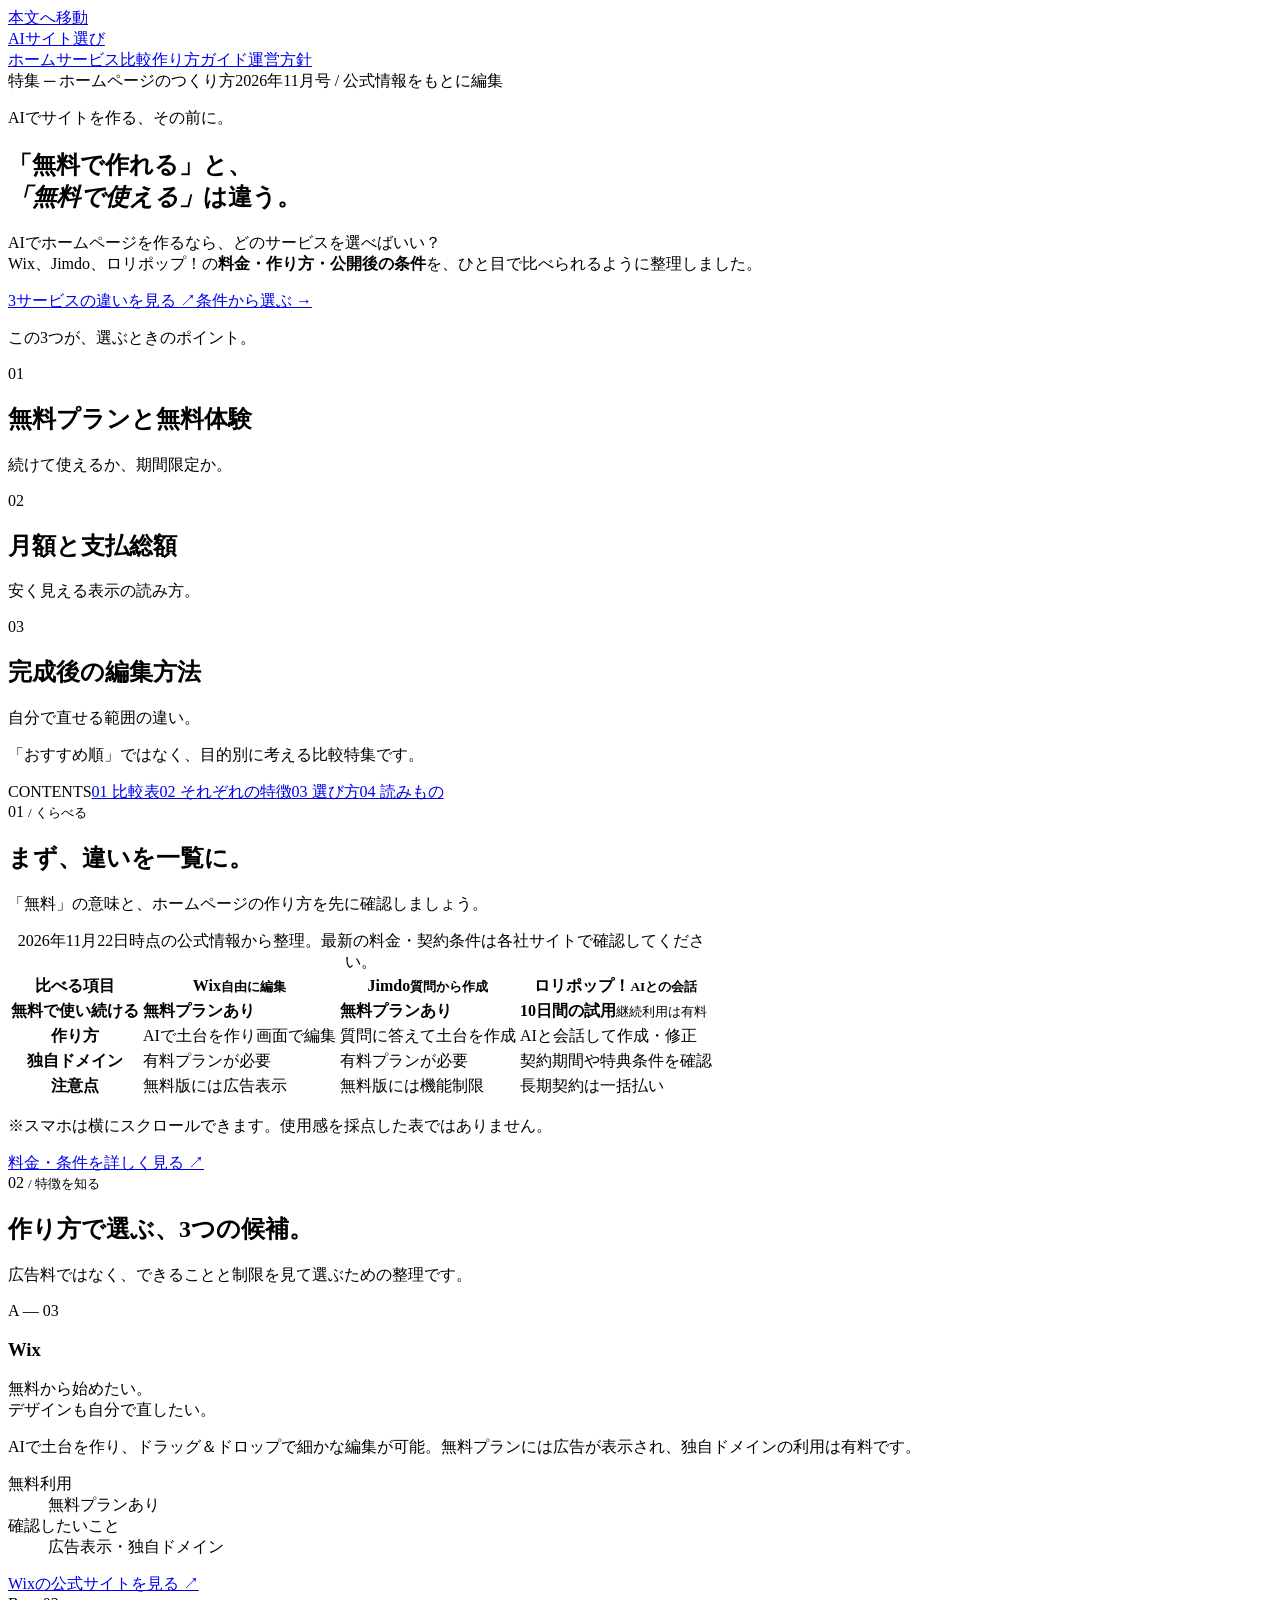
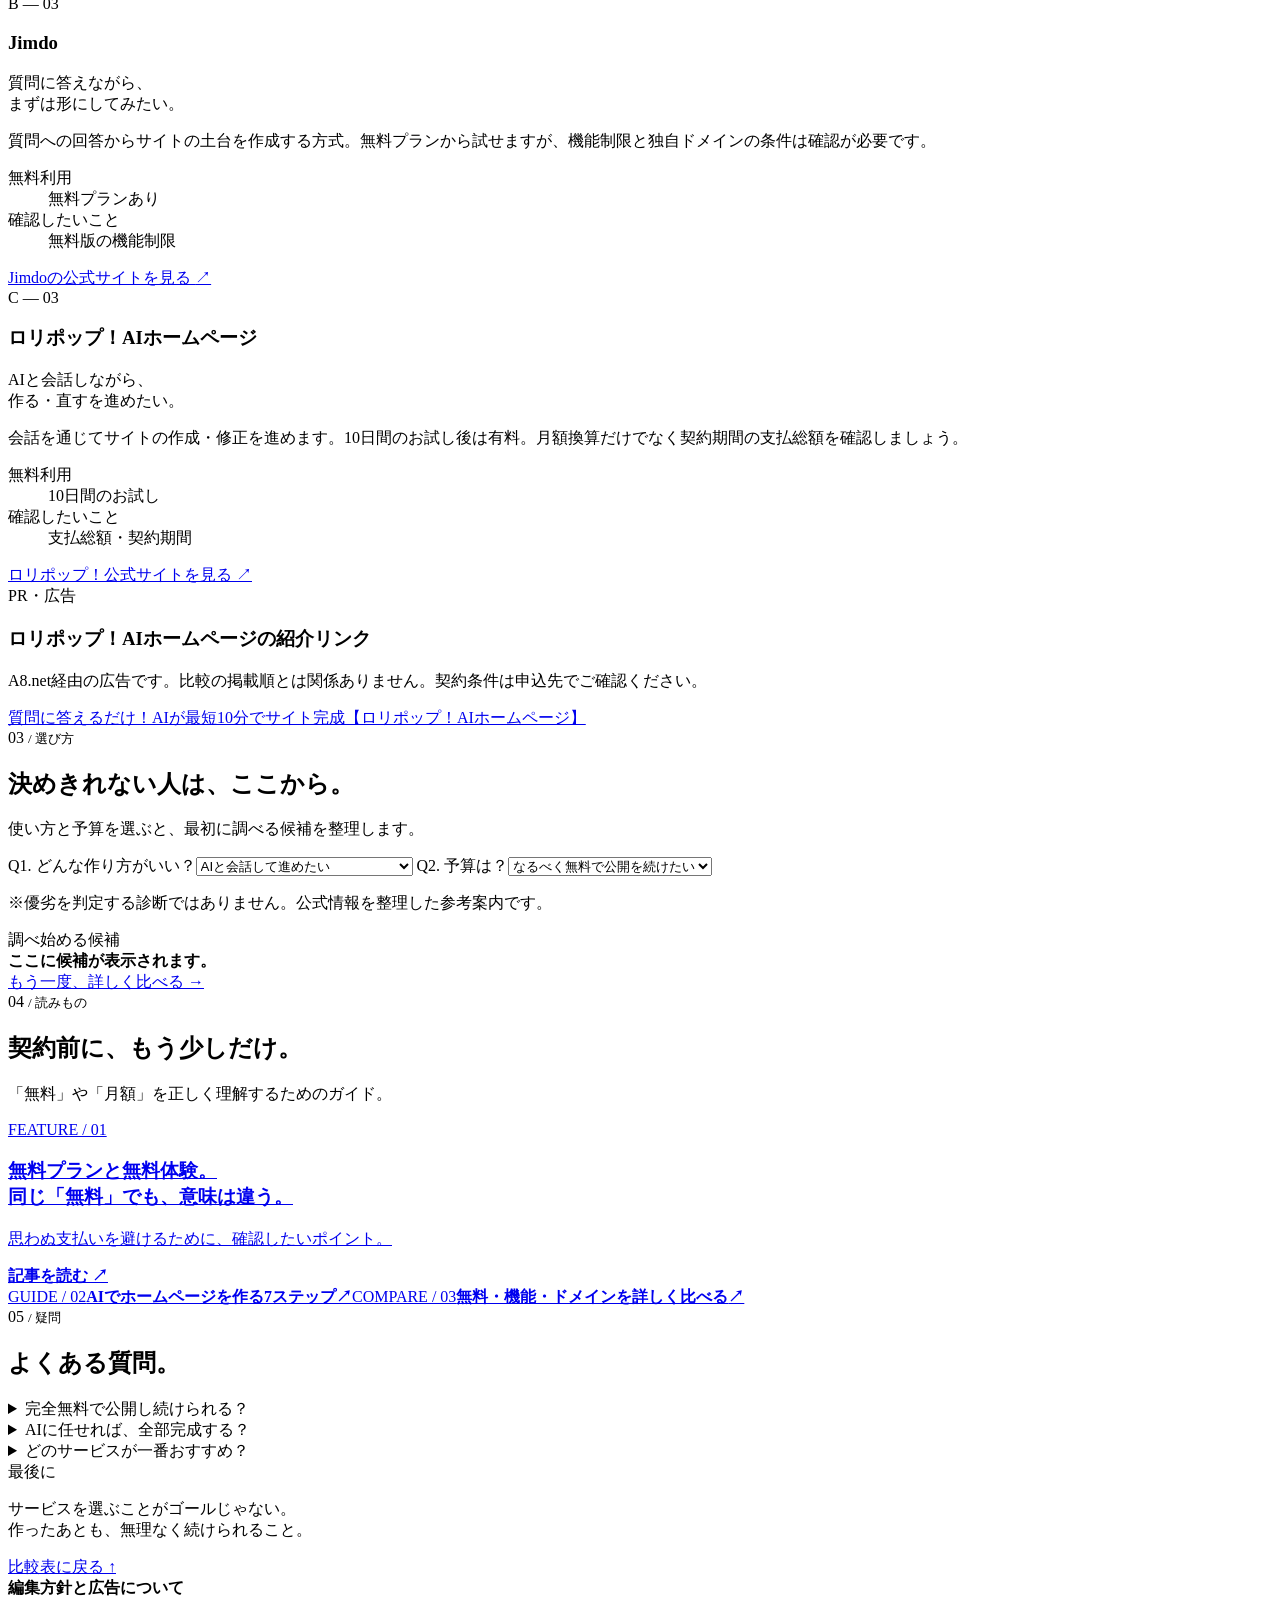
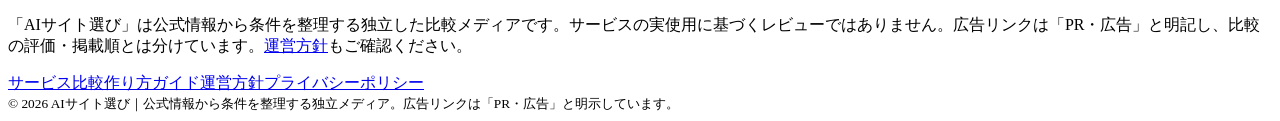
==== commit 6c684866: "feat(v3): publish redesigned editorial homepage with source-grounded comparison" ====
--- a/site/index.html
+++ b/site/index.html
@@ -1,78 +1,79 @@
 <!doctype html>
 <html lang="ja"><head>
 <meta charset="utf-8"><meta name="viewport" content="width=device-width,initial-scale=1">
-<meta name="description" content="AIでホームページを作りたい初心者へ。ロリポップ！AIホームページ、Wix、Jimdoの無料利用・有料条件・編集方法を公式情報から比較。">
-<title>AIサイト選び｜AIホームページの作成ツールを公式情報で比較</title>
+<meta name="description" content="「無料で作れる」と「無料で使える」は違う。Wix・Jimdo・ロリポップ！AIホームページを公式情報から比較。料金や編集方法、公開後の条件を整理しました。">
+<title>AIホームページ比較｜無料プラン・料金と選び方｜AIサイト選び</title>
 <meta name="robots" content="index,follow"><meta name="theme-color" content="#123044">
 <link rel="stylesheet" href="/assets/styles.css">
 <meta name="google-site-verification" content="gdwm3uodac9SUT8E0ySPk1PbU5tpjHOP52BWKDZ4WbQ" />
 </head><body><a class="skip" href="#main">本文へ移動</a>
 <header class="masthead"><div class="wrap header-inner"><a class="logo" href="/">AIサイト<span>選び</span></a><nav class="nav" aria-label="メインナビゲーション"><a href="/index.html" aria-current="page">ホーム</a><a href="/compare.html">サービス比較</a><a href="/guide.html">作り方ガイド</a><a href="/about.html">運営方針</a></nav></div></header>
 <main id="main">
-<section class="hero hero-v2"><div class="wrap hero-grid">
-  <div class="hero-copy">
-    <p class="eyebrow"><span class="eyebrow-dot" aria-hidden="true"></span> AI WEBSITE GUIDE <span class="eyebrow-year">2026</span></p>
-    <h1>AIでホームページ。<br><span class="gradient-text">自分に合う作り方、<br>ここで見つけよう。</span></h1>
-    <p class="hero-lead">「無料で公開したい」「とにかく簡単がいい」「デザインもこだわりたい」。<br>あなたの目的から、AIホームページ作成サービスの違いをわかりやすく整理します。</p>
-    <div class="actions"><a href="#choose" class="btn btn-primary">30秒で候補を探す <span aria-hidden="true">→</span></a><a href="#services" class="btn btn-ghost">3つのサービスを見る</a></div>
-    <p class="hero-proof"><span aria-hidden="true">✓</span> 公式情報に基づく比較　 <span aria-hidden="true">✓</span> 無料と有料の違いも説明</p>
+<section class="cover" id="top"><div class="shell">
+  <div class="cover-meta"><span>特集 ─ ホームページのつくり方</span><span>2026年11月号 / 公式情報をもとに編集</span></div>
+  <div class="cover-layout">
+    <div class="cover-main"><p class="micro-heading">AIでサイトを作る、その前に。</p>
+      <h1>「無料で作れる」と、<br><em>「無料で使える」</em>は違う。</h1>
+      <p class="cover-lead">AIでホームページを作るなら、どのサービスを選べばいい？<br>Wix、Jimdo、ロリポップ！の<strong>料金・作り方・公開後の条件</strong>を、ひと目で比べられるように整理しました。</p>
+      <div class="cover-actions"><a class="primary-link" href="#comparison">3サービスの違いを見る <span aria-hidden="true">↗</span></a><a class="quiet-link" href="#chooser">条件から選ぶ →</a></div>
+    </div>
+    <aside class="cover-notes" aria-label="この特集のポイント">
+      <p class="notes-label">この3つが、選ぶときのポイント。</p>
+      <div class="cover-note"><span>01</span><div><h2>無料プランと無料体験</h2><p>続けて使えるか、期間限定か。</p></div></div>
+      <div class="cover-note"><span>02</span><div><h2>月額と支払総額</h2><p>安く見える表示の読み方。</p></div></div>
+      <div class="cover-note"><span>03</span><div><h2>完成後の編集方法</h2><p>自分で直せる範囲の違い。</p></div></div>
+      <p class="notes-bottom">「おすすめ順」ではなく、目的別に考える比較特集です。</p>
+    </aside>
   </div>
-  <div class="hero-visual" aria-hidden="true">
-    <div class="browser-preview">
-      <div class="browser-toolbar"><span class="window-dots"><i></i><i></i><i></i></span><span class="browser-address">AI SITE ERABI / FINDER</span><span class="browser-menu">•••</span></div>
-      <div class="browser-inner"><div class="browser-intro">WHAT MATTERS MOST?</div><div class="browser-title">あなたはどのタイプ？</div>
-        <div class="browser-option"><span class="option-emoji">◈</span><span>できるだけ無料で</span><span class="option-check">✓</span></div>
-        <div class="browser-option muted-option"><span class="option-emoji">✳</span><span>直感的に編集したい</span><span>↗</span></div>
-        <div class="browser-option muted-option"><span class="option-emoji">✦</span><span>会話しながら作りたい</span><span>↗</span></div>
-        <div class="browser-preview-bottom"><span class="progress-lines"><b></b><b></b><b></b></span><span>あなたに合う選び方へ →</span></div>
-      </div>
-    </div>
-    <span class="float-chip float-a">無料プランを比較</span><span class="float-chip float-b">料金の落とし穴もチェック</span>
+  <div class="cover-index"><span>CONTENTS</span><a href="#comparison">01 比較表</a><a href="#services">02 それぞれの特徴</a><a href="#chooser">03 選び方</a><a href="#articles">04 読みもの</a></div>
+</div></section>
+
+<section class="feature-section comparison-section" id="comparison"><div class="shell">
+  <header class="feature-heading"><span class="chapter">01 <small>/ くらべる</small></span><div><h2>まず、違いを一覧に。</h2><p>「無料」の意味と、ホームページの作り方を先に確認しましょう。</p></div></header>
+  <div class="compare-sheet"><div class="compare-scroll"><table class="feature-table">
+    <caption>2026年11月22日時点の公式情報から整理。最新の料金・契約条件は各社サイトで確認してください。</caption>
+    <thead><tr><th scope="col">比べる項目</th><th scope="col"><span>Wix</span><small>自由に編集</small></th><th scope="col"><span>Jimdo</span><small>質問から作成</small></th><th scope="col"><span>ロリポップ！</span><small>AIとの会話</small></th></tr></thead>
+    <tbody>
+      <tr><th scope="row">無料で使い続ける</th><td><strong class="mark-free">無料プランあり</strong></td><td><strong class="mark-free">無料プランあり</strong></td><td><strong class="mark-trial">10日間の試用</strong><small>継続利用は有料</small></td></tr>
+      <tr><th scope="row">作り方</th><td>AIで土台を作り画面で編集</td><td>質問に答えて土台を作成</td><td>AIと会話して作成・修正</td></tr>
+      <tr><th scope="row">独自ドメイン</th><td>有料プランが必要</td><td>有料プランが必要</td><td>契約期間や特典条件を確認</td></tr>
+      <tr><th scope="row">注意点</th><td>無料版には広告表示</td><td>無料版には機能制限</td><td>長期契約は一括払い</td></tr>
+    </tbody>
+  </table></div><div class="sheet-bottom"><p>※スマホは横にスクロールできます。使用感を採点した表ではありません。</p><a href="/compare.html">料金・条件を詳しく見る ↗</a></div></div>
+</div></section>
+
+<section class="feature-section service-section" id="services"><div class="shell">
+  <header class="feature-heading"><span class="chapter">02 <small>/ 特徴を知る</small></span><div><h2>作り方で選ぶ、3つの候補。</h2><p>広告料ではなく、できることと制限を見て選ぶための整理です。</p></div></header>
+  <div class="service-list">
+    <article class="service-story"><div class="story-title"><span class="story-n">A — 03</span><h3>Wix</h3><p class="story-quote">無料から始めたい。<br>デザインも自分で直したい。</p></div><div class="story-info"><p>AIで土台を作り、ドラッグ＆ドロップで細かな編集が可能。無料プランには広告が表示され、独自ドメインの利用は有料です。</p><dl><div><dt>無料利用</dt><dd>無料プランあり</dd></div><div><dt>確認したいこと</dt><dd>広告表示・独自ドメイン</dd></div></dl><a href="https://ja.wix.com/" target="_blank" rel="noopener noreferrer">Wixの公式サイトを見る <span aria-hidden="true">↗</span></a></div></article>
+    <article class="service-story"><div class="story-title"><span class="story-n">B — 03</span><h3>Jimdo</h3><p class="story-quote">質問に答えながら、<br>まずは形にしてみたい。</p></div><div class="story-info"><p>質問への回答からサイトの土台を作成する方式。無料プランから試せますが、機能制限と独自ドメインの条件は確認が必要です。</p><dl><div><dt>無料利用</dt><dd>無料プランあり</dd></div><div><dt>確認したいこと</dt><dd>無料版の機能制限</dd></div></dl><a href="https://www.jimdo.com/jp/" target="_blank" rel="noopener noreferrer">Jimdoの公式サイトを見る <span aria-hidden="true">↗</span></a></div></article>
+    <article class="service-story"><div class="story-title"><span class="story-n">C — 03</span><h3>ロリポップ！<span class="story-subname">AIホームページ</span></h3><p class="story-quote">AIと会話しながら、<br>作る・直すを進めたい。</p></div><div class="story-info"><p>会話を通じてサイトの作成・修正を進めます。10日間のお試し後は有料。月額換算だけでなく契約期間の支払総額を確認しましょう。</p><dl><div><dt>無料利用</dt><dd>10日間のお試し</dd></div><div><dt>確認したいこと</dt><dd>支払総額・契約期間</dd></div></dl><a href="https://lolipop.jp/ai/homepage/" target="_blank" rel="noopener noreferrer">ロリポップ！公式サイトを見る <span aria-hidden="true">↗</span></a></div></article>
   </div>
+  <aside class="sponsor" aria-label="広告"><span class="sponsor-tag">PR・広告</span><div><h3>ロリポップ！AIホームページの紹介リンク</h3><p>A8.net経由の広告です。比較の掲載順とは関係ありません。契約条件は申込先でご確認ください。</p><a href="https://px.a8.net/svt/ejp?a8mat=4BGR8X+DJM182+348+4SNX5E" rel="nofollow">質問に答えるだけ！AIが最短10分でサイト完成【ロリポップ！AIホームページ】</a><img border="0" width="1" height="1" src="https://www19.a8.net/0.gif?a8mat=4BGR8X+DJM182+348+4SNX5E" alt=""></div></aside>
 </div></section>
-<div class="trust-strip"><div class="wrap trust-strip-inner"><span>迷ったら、ここから。</span><span>01 <strong>無料・有料を整理</strong></span><span>02 <strong>用途別に候補を提案</strong></span><span>03 <strong>契約前の注意点を確認</strong></span></div></div>
-<section class="section choose-section" id="choose"><div class="wrap">
-  <div class="section-heading"><p class="kicker">01 / QUICK FINDER</p><h2>まずは、あなたの希望を教えて。</h2><p>質問は2つだけ。条件に合いそうなサービスの<strong>調べ始める候補</strong>を提案します。</p></div>
-  <div class="picker picker-v2"><div class="picker-left">
-      <div class="step-label">QUESTION 01 <span>なにを重視する？</span></div>
-      <label class="select-label" for="purpose">ホームページの作り方<select id="purpose"><option value="simple">AIと会話して進めたい</option><option value="design">デザインを自分で調整したい</option><option value="quick">質問に答えて土台を作りたい</option></select></label>
-      <div class="step-label step-label-second">QUESTION 02 <span>予算のイメージは？</span></div>
-      <label class="select-label" for="budget">利用料金<select id="budget"><option value="free">ずっと無料で公開できる候補がいい</option><option value="paid">必要なら有料でもOK</option></select></label>
-      <p class="aside picker-caveat">※診断結果は公式に公開された特徴を整理した参考情報であり、実際の使用感・品質の順位ではありません。</p>
-    </div>
-    <div class="picker-right"><span class="result-chip">YOUR STARTING POINT</span><div class="picker-result" id="picker-result" aria-live="polite" aria-atomic="true"><span class="result-icon" aria-hidden="true">✦</span><strong>あなた向けの候補</strong><p>条件を選ぶと、候補と確認ポイントが表示されます。</p></div><a class="result-more" href="/compare.html">3サービスの詳しい比較を見る <span aria-hidden="true">↗</span></a></div>
-  </div>
+
+<section class="feature-section chooser-section" id="chooser"><div class="shell">
+  <header class="feature-heading"><span class="chapter">03 <small>/ 選び方</small></span><div><h2>決めきれない人は、ここから。</h2><p>使い方と予算を選ぶと、最初に調べる候補を整理します。</p></div></header>
+  <div class="chooser-paper"><div class="chooser-questions">
+    <label for="purpose"><span>Q1. どんな作り方がいい？</span><select id="purpose"><option value="simple">AIと会話して進めたい</option><option value="design">細かく自分でデザインを直したい</option><option value="quick">質問に答えて土台を作りたい</option></select></label>
+    <label for="budget"><span>Q2. 予算は？</span><select id="budget"><option value="free">なるべく無料で公開を続けたい</option><option value="paid">必要なら有料でもいい</option></select></label>
+    <p>※優劣を判定する診断ではありません。公式情報を整理した参考案内です。</p>
+  </div><div class="chooser-answer"><span>調べ始める候補</span><div id="picker-result" aria-live="polite" aria-atomic="true"><strong>ここに候補が表示されます。</strong></div><a href="/compare.html">もう一度、詳しく比べる →</a></div></div>
 </div></section>
-<section class="section section-alt" id="services"><div class="wrap">
-  <div class="section-heading split"><div><p class="kicker">02 / CHOOSE YOUR STYLE</p><h2>3つのサービス、<br>違いは「作り方」と「料金」。</h2><p>一番高いものが正解とは限りません。まずは自分の優先順位から選びましょう。</p></div><a class="section-text-link" href="/compare.html">すべての条件を比較する ↗</a></div>
-  <div class="service-grid">
-    <article class="service-card service-free"><div class="service-top"><span class="service-symbol symbol-wix">W</span><span class="service-label">無料で公開したい人</span></div><h3>Wix</h3><p class="service-subtitle">AIで土台を作って、自分で細かく編集</p><div class="service-highlight"><strong>無料プランあり</strong><span>独自ドメインは有料</span></div><ul><li>画面上で細かな編集が可能</li><li>無料プランには広告表示</li><li>デザインを自分で直したい人向け</li></ul><a class="service-link" href="https://ja.wix.com/" target="_blank" rel="noopener noreferrer">公式サイトで確認 <span aria-hidden="true">↗</span></a></article>
-    <article class="service-card service-quick"><div class="service-top"><span class="service-symbol symbol-jimdo">J</span><span class="service-label">質問から手軽に始めたい人</span></div><h3>Jimdo</h3><p class="service-subtitle">質問に答えながらサイトの土台を作成</p><div class="service-highlight"><strong>無料プランあり</strong><span>独自ドメインは有料</span></div><ul><li>質問回答型の作成フロー</li><li>無料プランで試せる</li><li>公開後の機能制限は要確認</li></ul><a class="service-link" href="https://www.jimdo.com/jp/" target="_blank" rel="noopener noreferrer">公式サイトで確認 <span aria-hidden="true">↗</span></a></article>
-    <article class="service-card service-chat"><div class="service-top"><span class="service-symbol symbol-loli">L</span><span class="service-label">会話しながら作りたい人</span></div><h3>ロリポップ！<br>AIホームページ</h3><p class="service-subtitle">AIとの会話で作成・修正を進める</p><div class="service-highlight"><strong>10日間お試し</strong><span>継続利用は有料</span></div><ul><li>AIとの対話で構成を作る</li><li>長期契約は一括払い</li><li>月額660円〜は36か月契約時</li></ul><a class="service-link" href="https://lolipop.jp/ai/homepage/" target="_blank" rel="noopener noreferrer">公式サイトで確認 <span aria-hidden="true">↗</span></a></article>
-  </div>
-  <div class="ad-inline"><span class="ad-inline-badge">PR・広告</span><div><strong>ロリポップ！AIホームページを詳しく見る</strong><p>A8.netの広告リンクです。申込前に契約期間・支払総額を確認してください。</p><a href="https://px.a8.net/svt/ejp?a8mat=4BGR8X+DJM182+348+4SNX5E" rel="nofollow">質問に答えるだけ！AIが最短10分でサイト完成【ロリポップ！AIホームページ】</a><img border="0" width="1" height="1" src="https://www19.a8.net/0.gif?a8mat=4BGR8X+DJM182+348+4SNX5E" alt=""></div></div>
-  <p class="aside service-disclaimer">※サービスの利用体験に基づくランキングではありません。各サービスの詳しい条件は公式サイトをご確認ください。広告リンクと通常の公式リンクは別に表示しています。</p>
+
+<section class="feature-section reading-section" id="articles"><div class="shell">
+  <header class="feature-heading"><span class="chapter">04 <small>/ 読みもの</small></span><div><h2>契約前に、もう少しだけ。</h2><p>「無料」や「月額」を正しく理解するためのガイド。</p></div></header>
+  <div class="reading-grid"><a href="/articles/free-vs-trial.html" class="reading-lead"><span>FEATURE / 01</span><h3>無料プランと無料体験。<br>同じ「無料」でも、意味は違う。</h3><p>思わぬ支払いを避けるために、確認したいポイント。</p><strong>記事を読む ↗</strong></a><div class="reading-links"><a href="/guide.html"><span>GUIDE / 02</span><strong>AIでホームページを作る7ステップ</strong><b>↗</b></a><a href="/compare.html"><span>COMPARE / 03</span><strong>無料・機能・ドメインを詳しく比べる</strong><b>↗</b></a></div></div>
 </div></section>
-<section class="section" id="quick-compare"><div class="wrap">
-  <div class="section-heading"><p class="kicker">03 / AT A GLANCE</p><h2>迷ったら、この4項目を比べよう。</h2><p>料金の安さだけでなく、公開後の使い方まで考えるのがポイント。</p></div>
-  <div class="compare-preview"><div class="table-scroll"><table><caption class="aside">公式情報をもとに整理／2026年11月確認</caption><thead><tr><th scope="col">比較項目</th><th scope="col">Wix</th><th scope="col">Jimdo</th><th scope="col">ロリポップ！AI</th></tr></thead><tbody>
-    <tr><th scope="row">無料公開</th><td><span class="table-positive">無料プランあり</span></td><td><span class="table-positive">無料プランあり</span></td><td>10日間の試用</td></tr>
-    <tr><th scope="row">作り方</th><td>AI＋画面編集</td><td>質問に回答</td><td>AIと会話</td></tr>
-    <tr><th scope="row">独自ドメイン</th><td>有料プラン</td><td>有料プラン</td><td>契約条件を確認</td></tr>
-    <tr><th scope="row">料金の注意点</th><td>無料版は広告表示</td><td>無料版は機能制限</td><td>長期契約は一括払い</td></tr>
-  </tbody></table></div><a href="/compare.html" class="compare-bottom-link">詳しい比較表・料金条件を見る <span aria-hidden="true">→</span></a></div>
-</div></section>
-<section class="section section-soft" id="how-to"><div class="wrap">
-  <div class="section-heading"><p class="kicker">04 / BEFORE YOU DECIDE</p><h2>「無料」の前に、<br>知っておきたいこと。</h2><p>契約前に知っておけば、あとで困りにくくなる4つのチェック。</p></div>
-  <div class="feature-tiles"><article><span>01</span><h3>無料体験と無料プランは別</h3><p>期間終了後に有料となるサービスと、制限付きで無料公開できるサービスは違います。</p></article><article><span>02</span><h3>月額表示と支払総額</h3><p>「月額○円〜」でも長期契約の一括払いになる場合があります。</p></article><article><span>03</span><h3>ドメインの更新費用</h3><p>初年度無料でも、次年度以降の維持費がかかる可能性があります。</p></article><article><span>04</span><h3>乗り換えやすさ</h3><p>HTML・画像・記事を別サービスへ移せるか、事前に確認しましょう。</p></article></div>
-</div></section>
-<section class="section" id="learn"><div class="wrap">
-  <div class="section-heading"><p class="kicker">05 / LEARN MORE</p><h2>もう少し詳しく知りたい人へ。</h2></div>
-  <div class="learn-grid"><a href="/articles/free-vs-trial.html"><span class="learn-icon">¥</span><span class="learn-caption">お金のはなし</span><strong>「無料」と「無料体験」は何が違う？</strong><span class="learn-arrow">続きを読む ↗</span></a><a href="/guide.html"><span class="learn-icon">✳</span><span class="learn-caption">初めての制作</span><strong>AIでホームページを作る7ステップ</strong><span class="learn-arrow">続きを読む ↗</span></a><a href="/compare.html"><span class="learn-icon">≡</span><span class="learn-caption">サービス比較</span><strong>Wix・Jimdo・ロリポップの違い</strong><span class="learn-arrow">続きを読む ↗</span></a></div>
-</div></section>
-<section class="section faq-section"><div class="wrap faq-layout"><div><p class="kicker">FAQ</p><h2>よくある疑問</h2><p class="muted">気になる点は、公式の契約条件もあわせて確認してください。</p></div><div class="faq"><details><summary>完全無料でホームページを公開できる？</summary><p>WixとJimdoには無料プランがあります。ただし広告表示や機能制限があります。独自ドメインを使うには有料プランが必要です。</p></details><details><summary>AIだけでホームページは完成する？</summary><p>AIで土台を作れますが、文章・画像の正確性、連絡先、法的な表示、料金条件などは公開前に確認しましょう。</p></details><details><summary>どのサービスが一番いいの？</summary><p>目的によって変わります。無料公開を続けたいか、編集自由度を重視するか、会話で作りたいかを基準に選んでください。未使用サービスに順位は付けていません。</p></details></div></div></section>
-<section class="closing-section"><div class="wrap closing-inner"><div><p class="kicker">START HERE</p><h2>最初の一歩を、<br>もっとシンプルに。</h2><p>まずは条件を整理するだけでOK。契約するのは、そのあと。</p></div><a class="btn btn-primary" href="#choose">自分に合う候補を探す →</a></div></section>
-<section class="wrap transparency-section"><h2>比較の方針と広告について</h2><p>このサイトは公式情報をもとに条件を整理する独立メディアです。サービスを実際に使用した体験レビューではありません。一部にA8.net経由の成果報酬型広告があり、「PR・広告」と明記しています。広告の有無は掲載順を決める基準ではありません。<a href="/about.html">運営方針を見る</a></p></section>
+
+<section class="feature-section faq-section"><div class="shell faq-grid"><div><span class="chapter">05 <small>/ 疑問</small></span><h2>よくある質問。</h2></div><div class="faq">
+  <details><summary>完全無料で公開し続けられる？</summary><p>WixとJimdoには無料プランがあります。ただし広告表示や機能制限があります。独自ドメインの利用には有料契約が必要です。</p></details>
+  <details><summary>AIに任せれば、全部完成する？</summary><p>土台は作れますが、文章や画像、料金、連絡先などが正しいか、公開前に確認する必要があります。</p></details>
+  <details><summary>どのサービスが一番おすすめ？</summary><p>使い方や予算によって変わるため、順位づけはしていません。まずは無料利用の条件・編集方法・支払総額を比べてください。</p></details>
+</div></div></section>
+
+<div class="editorial-ending"><div class="shell"><span>最後に</span><p>サービスを選ぶことがゴールじゃない。<br>作ったあとも、無理なく続けられること。</p><a href="#comparison">比較表に戻る ↑</a></div></div>
+<div class="editorial-disclaimer shell"><strong>編集方針と広告について</strong><p>「AIサイト選び」は公式情報から条件を整理する独立した比較メディアです。サービスの実使用に基づくレビューではありません。広告リンクは「PR・広告」と明記し、比較の評価・掲載順とは分けています。<a href="/about.html">運営方針</a>もご確認ください。</p></div>
 </main>
 <footer class="footer"><div class="wrap"><div class="footer-links"><a href="/compare.html">サービス比較</a><a href="/guide.html">作り方ガイド</a><a href="/about.html">運営方針</a><a href="/privacy.html">プライバシーポリシー</a></div><small>© 2026 AIサイト選び｜公式情報から条件を整理する独立メディア。広告リンクは「PR・広告」と明示しています。</small></div></footer>
 <script src="/assets/app.js" defer></script></body></html>
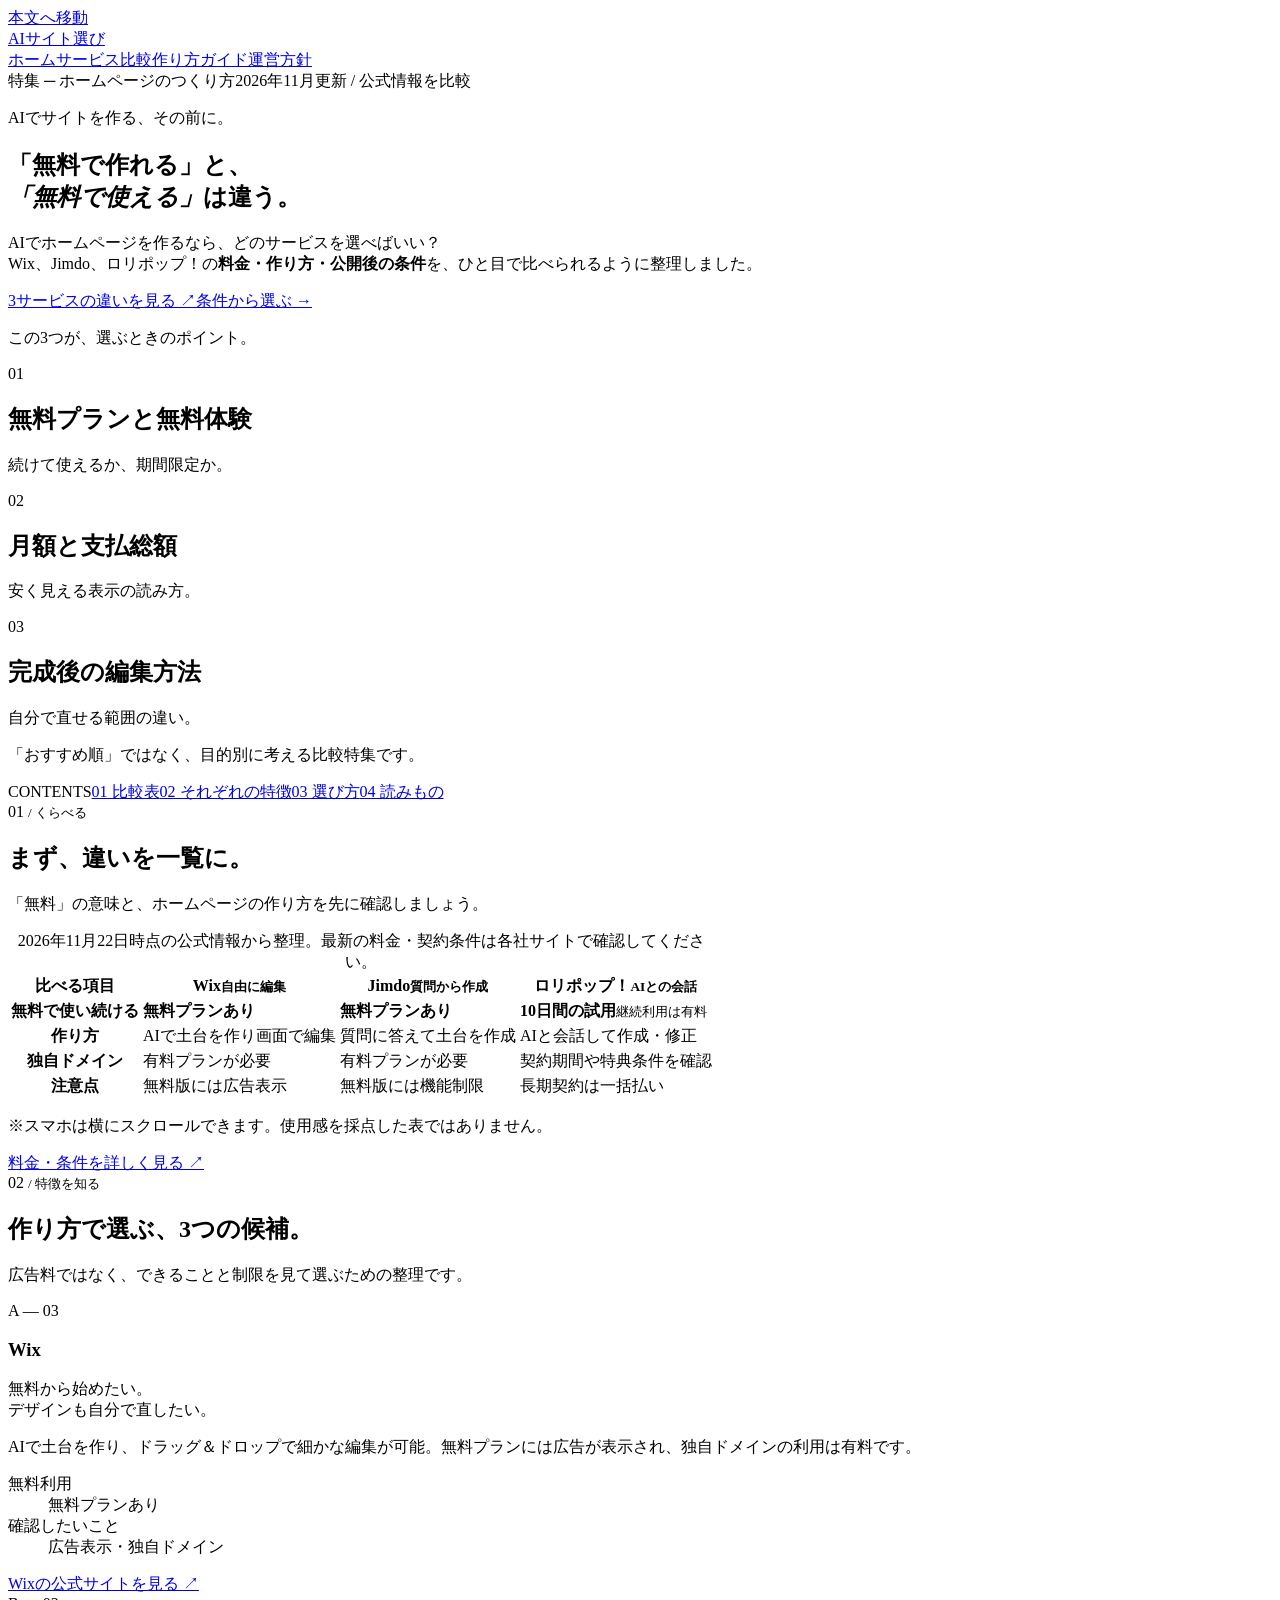
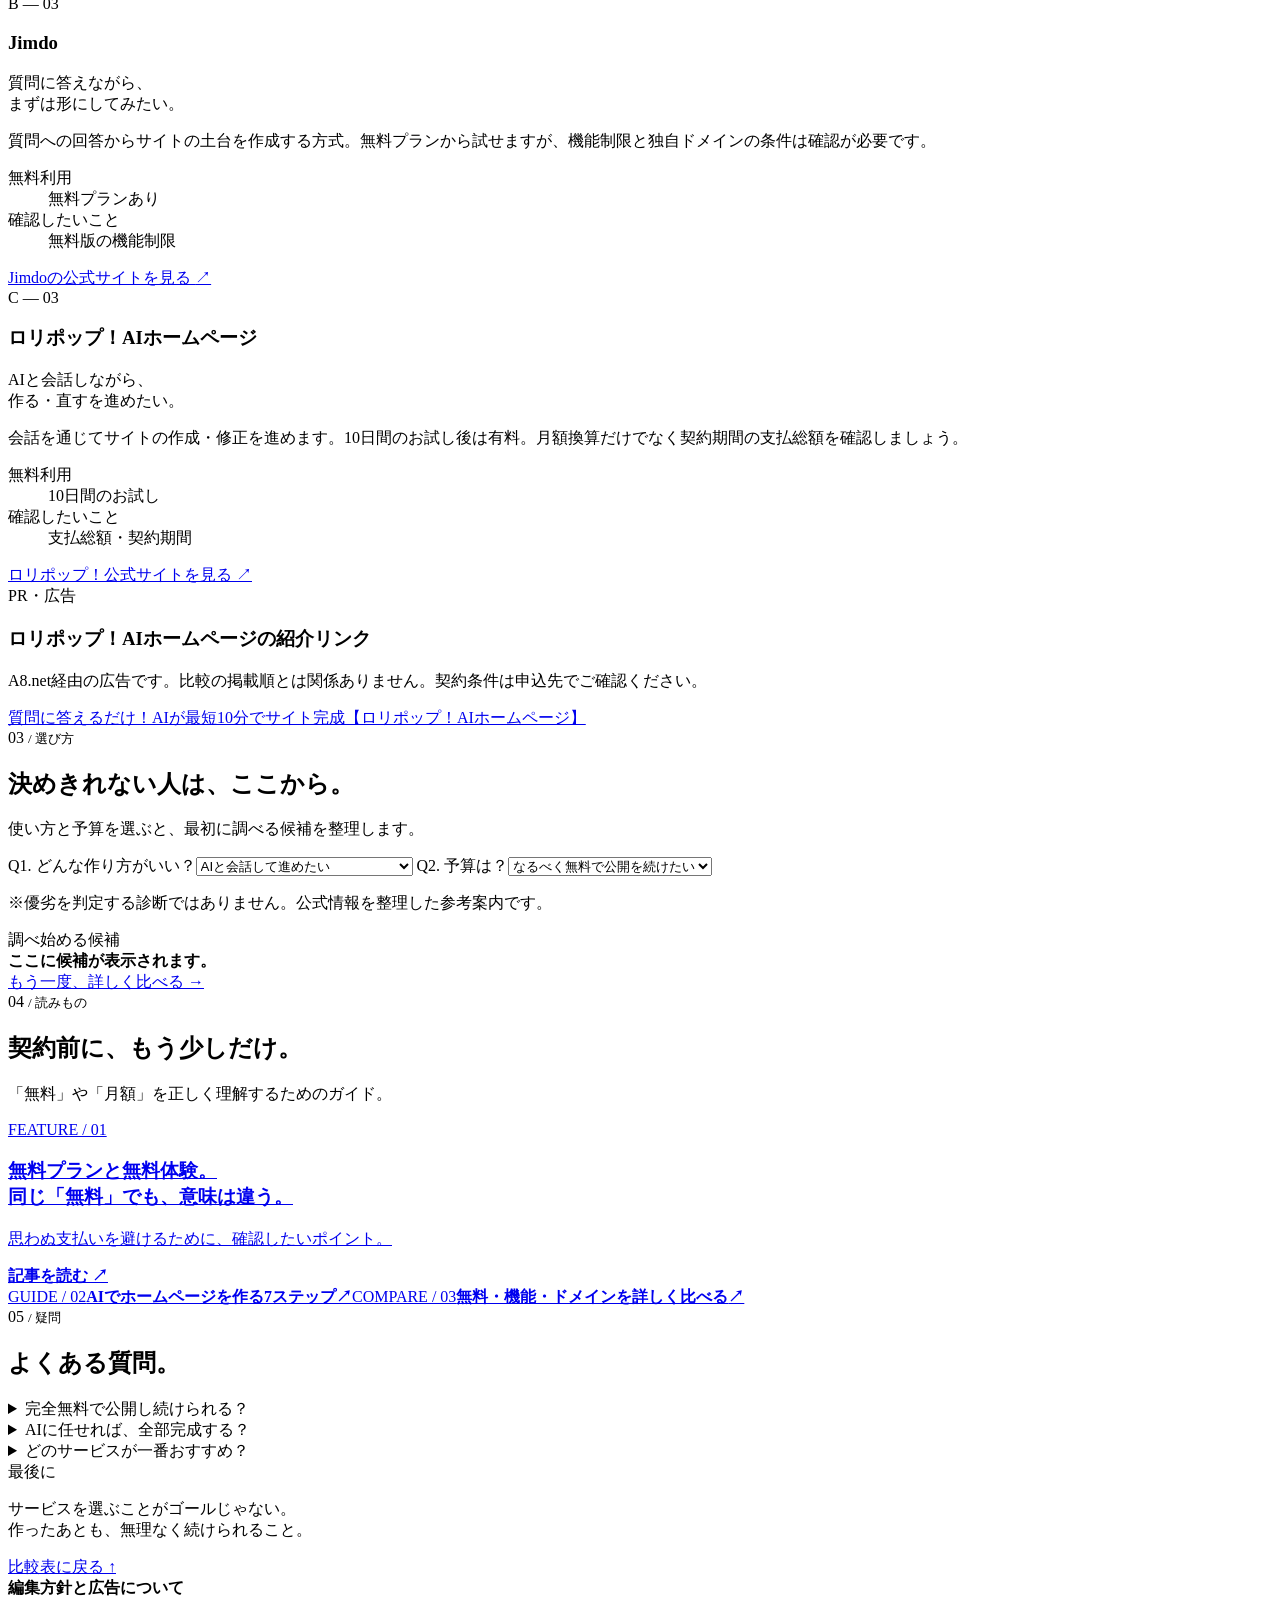
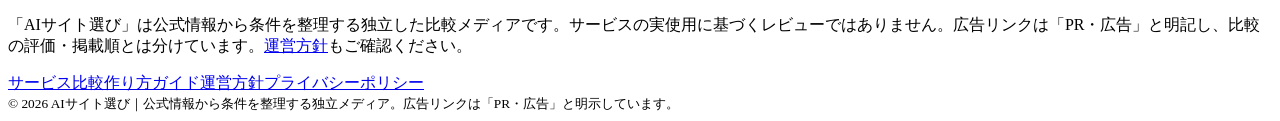
==== commit 26d334cf: "polish(v3.1): modernize issue label and browser theme to match bright design" ====
--- a/site/index.html
+++ b/site/index.html
@@ -3,14 +3,14 @@
 <meta charset="utf-8"><meta name="viewport" content="width=device-width,initial-scale=1">
 <meta name="description" content="「無料で作れる」と「無料で使える」は違う。Wix・Jimdo・ロリポップ！AIホームページを公式情報から比較。料金や編集方法、公開後の条件を整理しました。">
 <title>AIホームページ比較｜無料プラン・料金と選び方｜AIサイト選び</title>
-<meta name="robots" content="index,follow"><meta name="theme-color" content="#123044">
+<meta name="robots" content="index,follow"><meta name="theme-color" content="#ffffff">
 <link rel="stylesheet" href="/assets/styles.css">
 <meta name="google-site-verification" content="gdwm3uodac9SUT8E0ySPk1PbU5tpjHOP52BWKDZ4WbQ" />
 </head><body><a class="skip" href="#main">本文へ移動</a>
 <header class="masthead"><div class="wrap header-inner"><a class="logo" href="/">AIサイト<span>選び</span></a><nav class="nav" aria-label="メインナビゲーション"><a href="/index.html" aria-current="page">ホーム</a><a href="/compare.html">サービス比較</a><a href="/guide.html">作り方ガイド</a><a href="/about.html">運営方針</a></nav></div></header>
 <main id="main">
 <section class="cover" id="top"><div class="shell">
-  <div class="cover-meta"><span>特集 ─ ホームページのつくり方</span><span>2026年11月号 / 公式情報をもとに編集</span></div>
+  <div class="cover-meta"><span>特集 ─ ホームページのつくり方</span><span>2026年11月更新 / 公式情報を比較</span></div>
   <div class="cover-layout">
     <div class="cover-main"><p class="micro-heading">AIでサイトを作る、その前に。</p>
       <h1>「無料で作れる」と、<br><em>「無料で使える」</em>は違う。</h1>
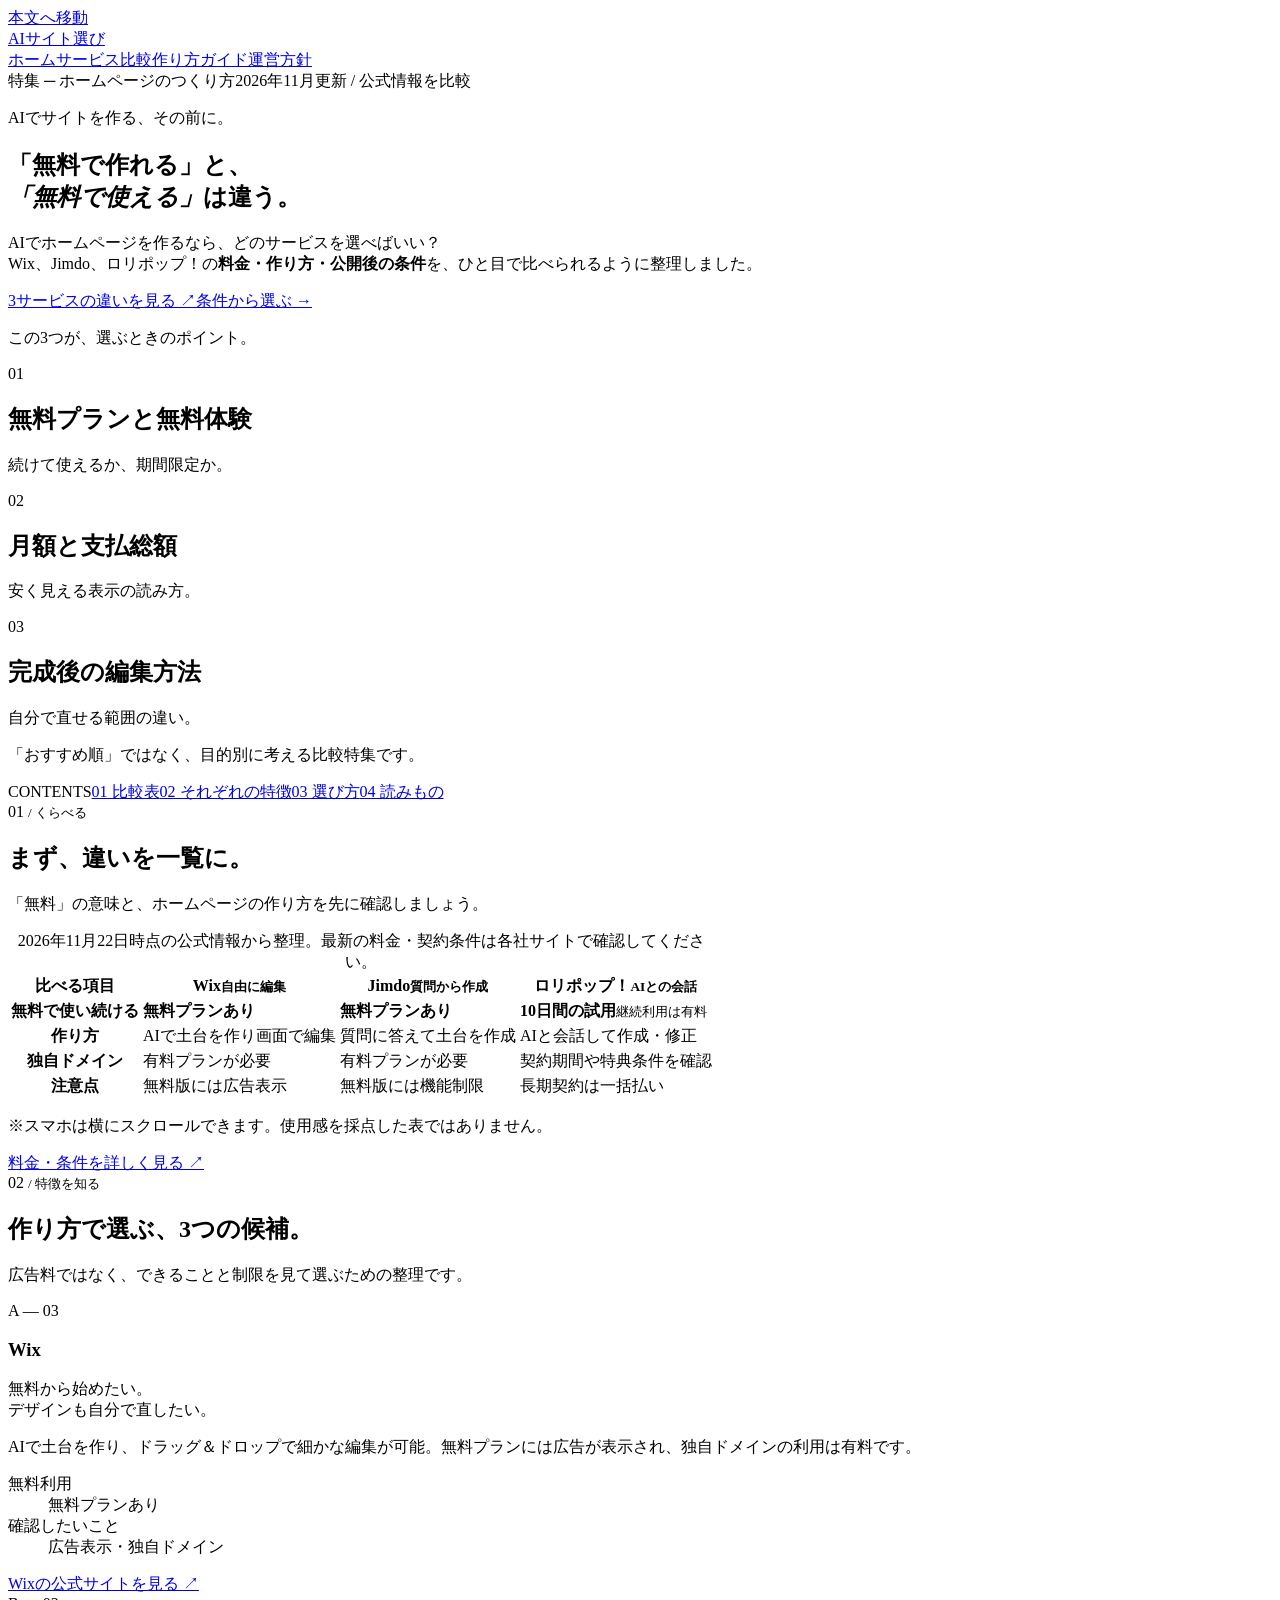
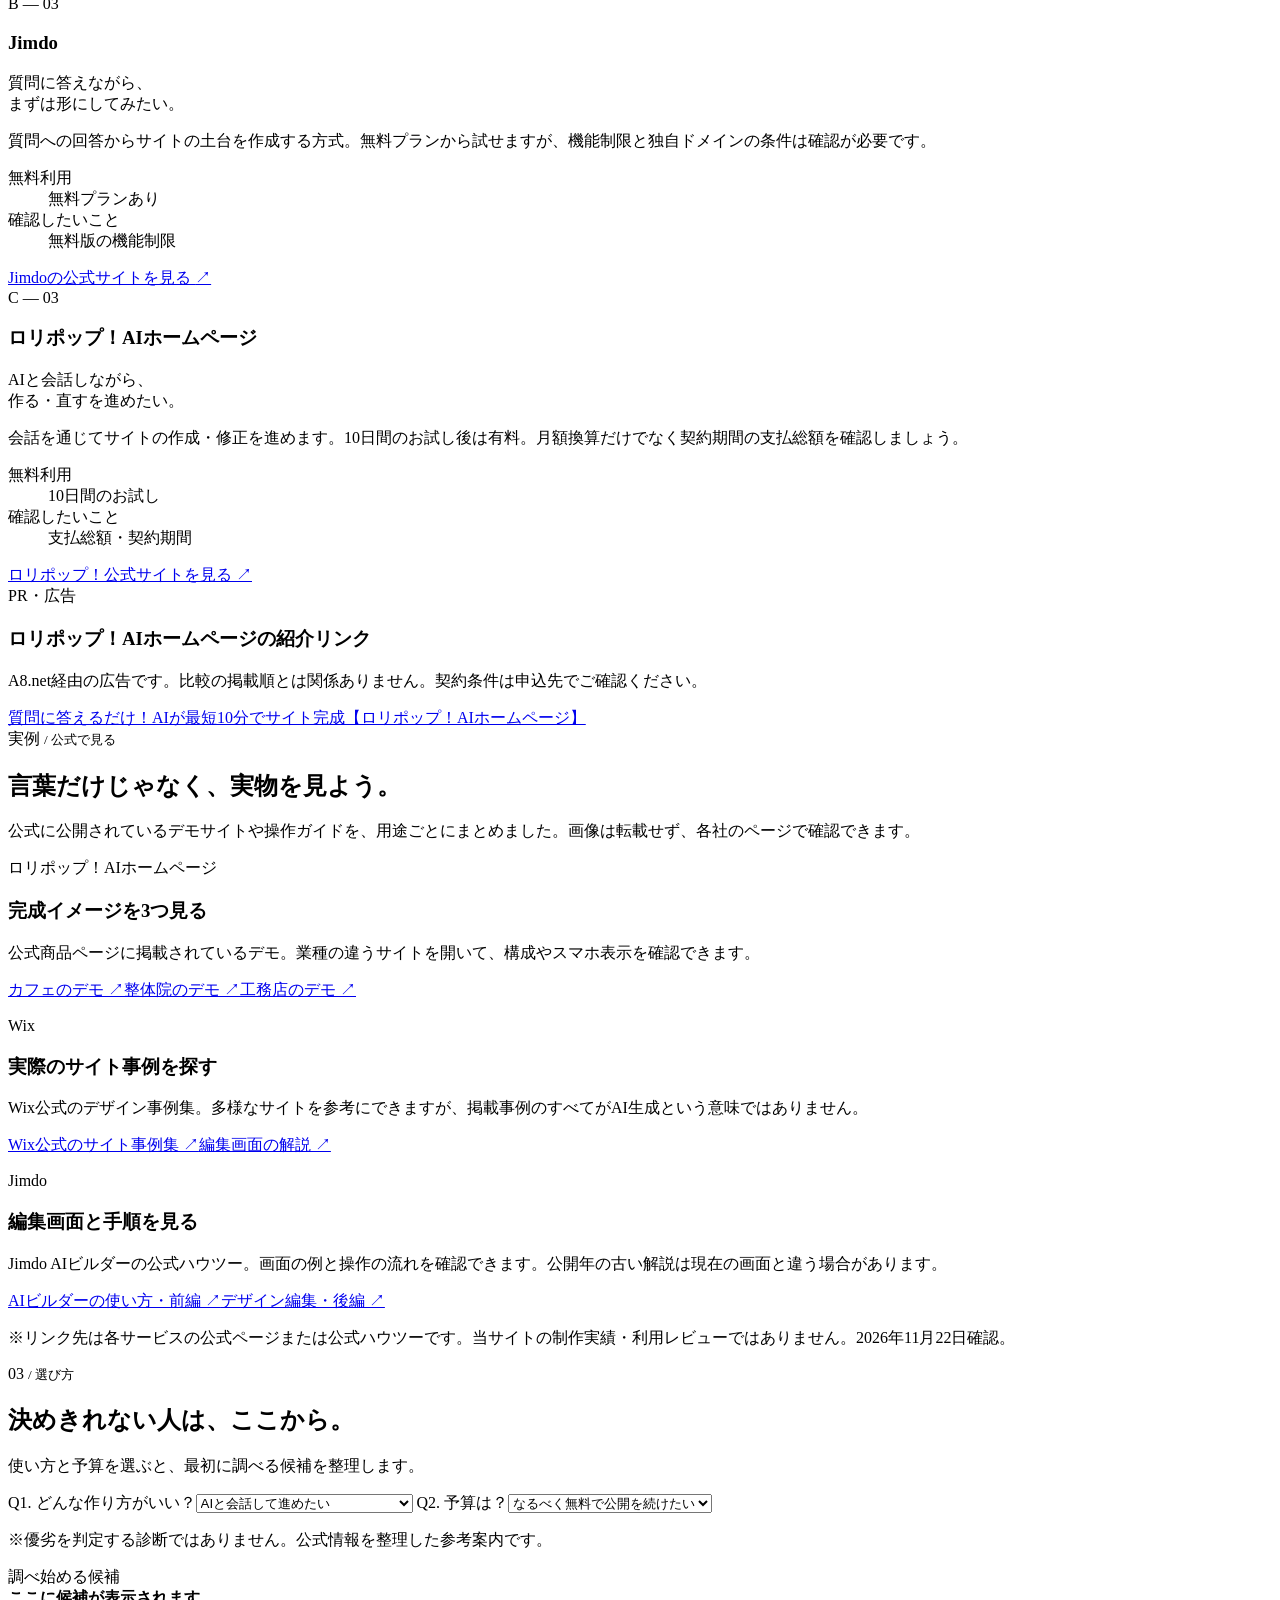
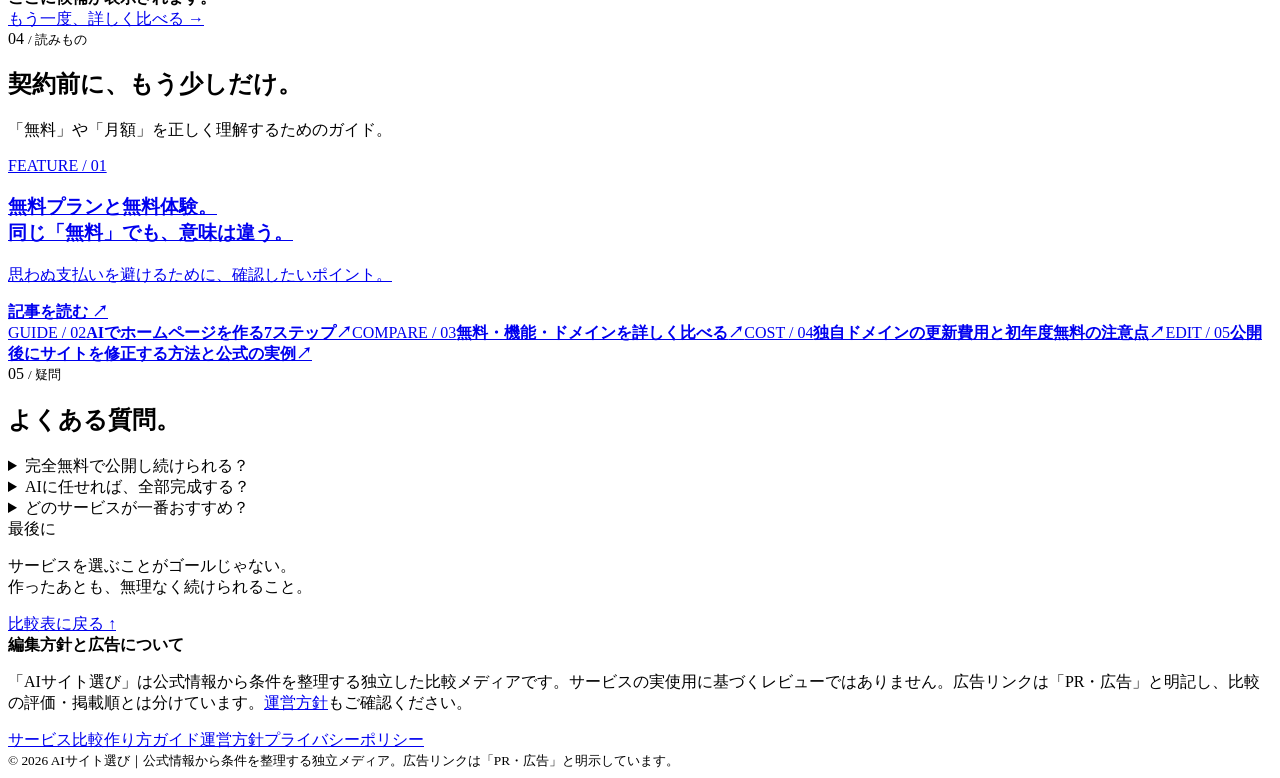
==== commit c95f2db7: "feat(content): link official examples and two helpful guides from homepage" ====
--- a/site/index.html
+++ b/site/index.html
@@ -52,6 +52,16 @@
   <aside class="sponsor" aria-label="広告"><span class="sponsor-tag">PR・広告</span><div><h3>ロリポップ！AIホームページの紹介リンク</h3><p>A8.net経由の広告です。比較の掲載順とは関係ありません。契約条件は申込先でご確認ください。</p><a href="https://px.a8.net/svt/ejp?a8mat=4BGR8X+DJM182+348+4SNX5E" rel="nofollow">質問に答えるだけ！AIが最短10分でサイト完成【ロリポップ！AIホームページ】</a><img border="0" width="1" height="1" src="https://www19.a8.net/0.gif?a8mat=4BGR8X+DJM182+348+4SNX5E" alt=""></div></aside>
 </div></section>
 
+
+<section class="feature-section examples-section" id="examples"><div class="shell">
+ <header class="feature-heading"><span class="chapter">実例 <small>/ 公式で見る</small></span><div><h2>言葉だけじゃなく、実物を見よう。</h2><p>公式に公開されているデモサイトや操作ガイドを、用途ごとにまとめました。画像は転載せず、各社のページで確認できます。</p></div></header>
+ <div class="examples-list">
+  <article><p class="example-category">ロリポップ！AIホームページ</p><h3>完成イメージを3つ見る</h3><p>公式商品ページに掲載されているデモ。業種の違うサイトを開いて、構成やスマホ表示を確認できます。</p><div class="example-links"><a href="https://wild-tooth-7849.lolipop.website/" target="_blank" rel="noopener noreferrer">カフェのデモ ↗</a><a href="https://wispy-resonance-2576.lolipop.website/" target="_blank" rel="noopener noreferrer">整体院のデモ ↗</a><a href="https://steep-boat-8919.lolipop.website/" target="_blank" rel="noopener noreferrer">工務店のデモ ↗</a></div></article>
+  <article><p class="example-category">Wix</p><h3>実際のサイト事例を探す</h3><p>Wix公式のデザイン事例集。多様なサイトを参考にできますが、掲載事例のすべてがAI生成という意味ではありません。</p><div class="example-links"><a href="https://ja.wix.com/explore/websites" target="_blank" rel="noopener noreferrer">Wix公式のサイト事例集 ↗</a><a href="https://ja.wix.com/blog/2026/09/how-to-use-wix-harmony" target="_blank" rel="noopener noreferrer">編集画面の解説 ↗</a></div></article>
+  <article><p class="example-category">Jimdo</p><h3>編集画面と手順を見る</h3><p>Jimdo AIビルダーの公式ハウツー。画面の例と操作の流れを確認できます。公開年の古い解説は現在の画面と違う場合があります。</p><div class="example-links"><a href="https://portal-jp.jimdo.com/how-to-use-aibuilder01" target="_blank" rel="noopener noreferrer">AIビルダーの使い方・前編 ↗</a><a href="https://portal-jp.jimdo.com/how-to-use-aibuilder02" target="_blank" rel="noopener noreferrer">デザイン編集・後編 ↗</a></div></article>
+ </div>
+ <p class="aside">※リンク先は各サービスの公式ページまたは公式ハウツーです。当サイトの制作実績・利用レビューではありません。2026年11月22日確認。</p>
+</div></section>
 <section class="feature-section chooser-section" id="chooser"><div class="shell">
   <header class="feature-heading"><span class="chapter">03 <small>/ 選び方</small></span><div><h2>決めきれない人は、ここから。</h2><p>使い方と予算を選ぶと、最初に調べる候補を整理します。</p></div></header>
   <div class="chooser-paper"><div class="chooser-questions">
@@ -63,7 +73,7 @@
 
 <section class="feature-section reading-section" id="articles"><div class="shell">
   <header class="feature-heading"><span class="chapter">04 <small>/ 読みもの</small></span><div><h2>契約前に、もう少しだけ。</h2><p>「無料」や「月額」を正しく理解するためのガイド。</p></div></header>
-  <div class="reading-grid"><a href="/articles/free-vs-trial.html" class="reading-lead"><span>FEATURE / 01</span><h3>無料プランと無料体験。<br>同じ「無料」でも、意味は違う。</h3><p>思わぬ支払いを避けるために、確認したいポイント。</p><strong>記事を読む ↗</strong></a><div class="reading-links"><a href="/guide.html"><span>GUIDE / 02</span><strong>AIでホームページを作る7ステップ</strong><b>↗</b></a><a href="/compare.html"><span>COMPARE / 03</span><strong>無料・機能・ドメインを詳しく比べる</strong><b>↗</b></a></div></div>
+  <div class="reading-grid"><a href="/articles/free-vs-trial.html" class="reading-lead"><span>FEATURE / 01</span><h3>無料プランと無料体験。<br>同じ「無料」でも、意味は違う。</h3><p>思わぬ支払いを避けるために、確認したいポイント。</p><strong>記事を読む ↗</strong></a><div class="reading-links"><a href="/guide.html"><span>GUIDE / 02</span><strong>AIでホームページを作る7ステップ</strong><b>↗</b></a><a href="/compare.html"><span>COMPARE / 03</span><strong>無料・機能・ドメインを詳しく比べる</strong><b>↗</b></a><a href="/articles/domain-renewal.html"><span>COST / 04</span><strong>独自ドメインの更新費用と初年度無料の注意点</strong><b>↗</b></a><a href="/articles/edit-after-publish.html"><span>EDIT / 05</span><strong>公開後にサイトを修正する方法と公式の実例</strong><b>↗</b></a></div></div>
 </div></section>
 
 <section class="feature-section faq-section"><div class="shell faq-grid"><div><span class="chapter">05 <small>/ 疑問</small></span><h2>よくある質問。</h2></div><div class="faq">
